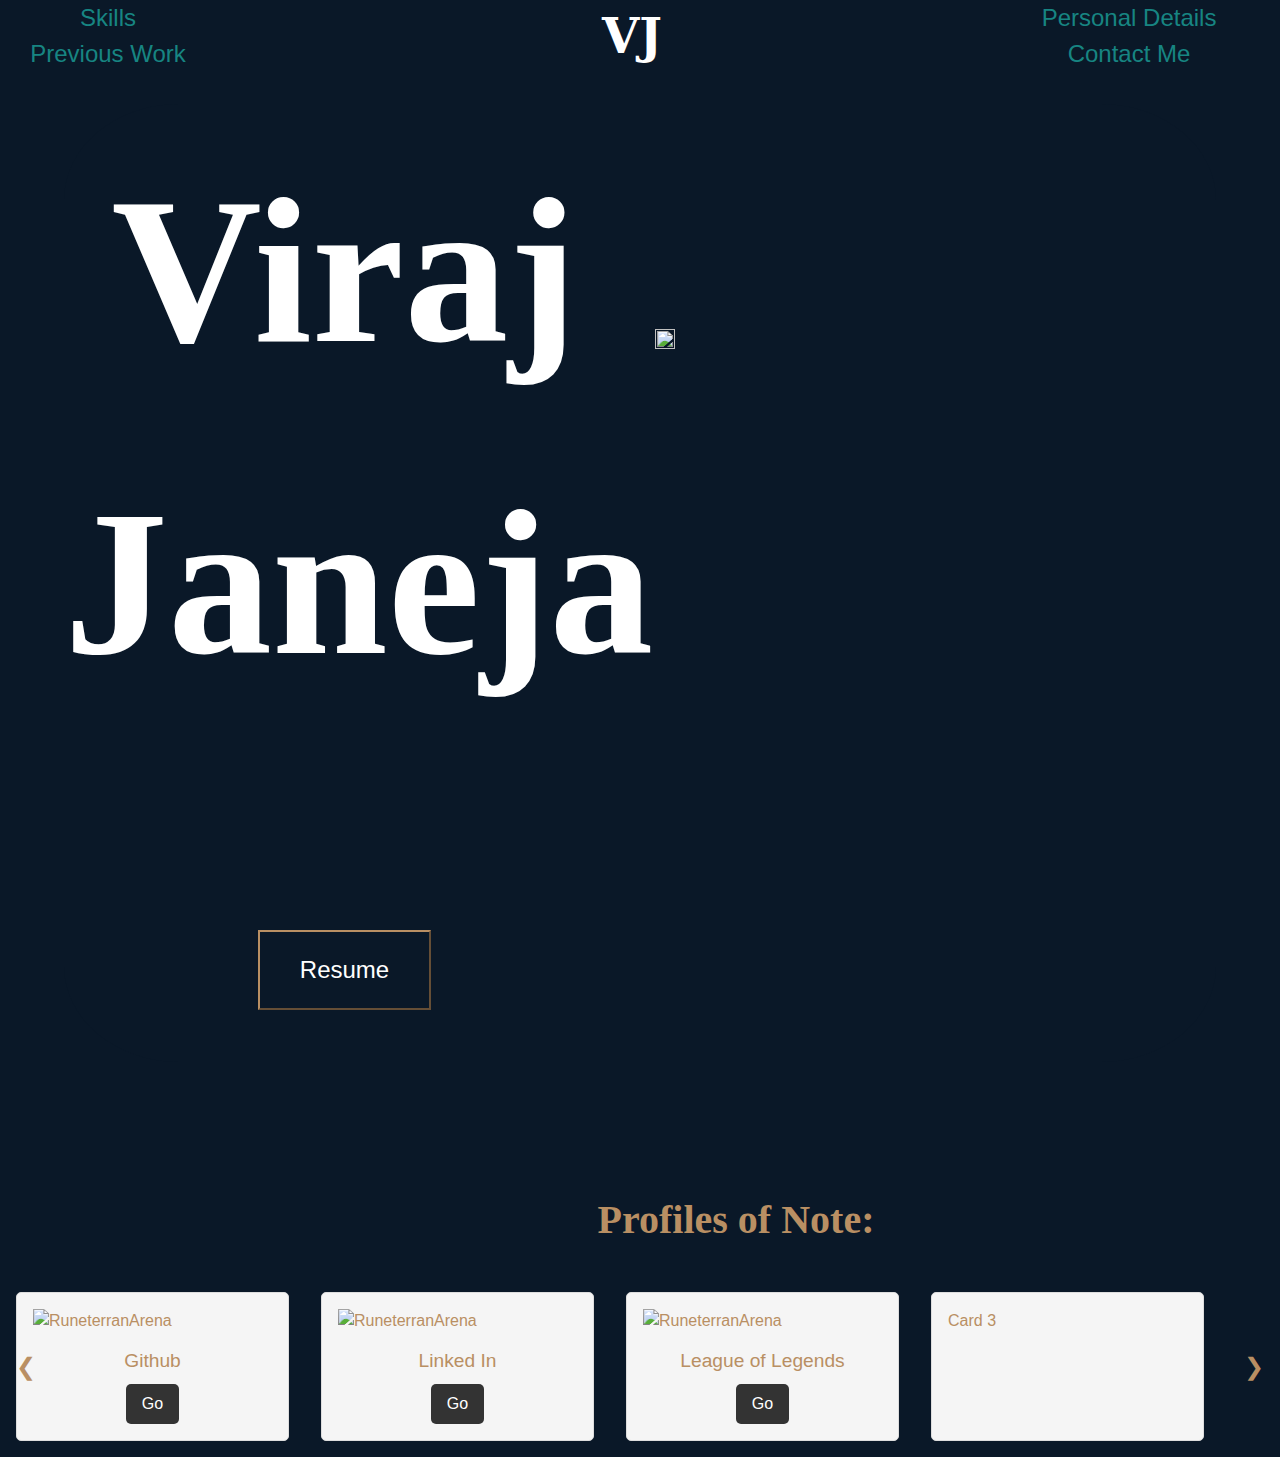
==== index.html @ aec10494 "did some resume stuff" ====
<!DOCTYPE html>
<html>
    <head>
        <meta charset="UTF-8">
        <title>Viraj Janeja</title>
        <link rel="stylesheet" href="https://maxcdn.bootstrapcdn.com/bootstrap/4.0.0/css/bootstrap.min.css">
        <link rel="stylesheet" href="main.css">
        <link rel="stylesheet" href="projectsCSS.css">
    </head>
    <body>
        <header>
            <div class="navMain">

                <!-- middle -->
                <div class="navbar-brand-centered">
                    <a class="navbar-brand" href="index.html">VJ</a>
                </div>

                <!-- left -->
                <div class="navLeft">
                    <a class="nav-item" href="#">Skills</a>

                    <a class="nav-item" href="projects.html">Previous Work</a>                
                </div>

                <!-- right -->
                <div class="navRight">
                    <a class="nav-item" href="#">Personal Details</a>

                    <a class="nav-item" href="#">Contact Me</a>                
                </div>

                <div class="decorative-element"></div>


            </div>
            <!-- <h1>Viraj Janeja</h1> -->
        </header>
        <div class="aboutMe">
            <div id = "about me" class="row">
                <div class="col-md-6 text-center">
                        <p class="margind1">Viraj Janeja</p>
                        <button class="resume-button">Resume</button>
                </div>
                <div class="col-md-6">
                    <img class = "pic1" src="https://www.insidehighered.com/sites/default/server_files/media/laptop-cloud-storage-shared-access-isometric-vector-id1063730694_0.jpg">
                </div>
            </div>
        </div>

<div class="upper-half">  </div>
<div class="bottom-half"></div>    


        
        <p class="profileTitle">Profiles of Note:</p>


        <div class="panel-container">
            <button class="nav-button left-button">&#10094;</button>
            <div class="card-panel">
                <div class="card" href="hcpss.me">
                    <img src="lib\GitHub-Mark.png" alt="RuneterranArena">
                    <h2 class="card-title">Github</h2>
                    <a href="https://github.com/VirajJaneja" class="download-button" target="_blank">Go</a>

                </div>
                <div class="card" href="hcpss.me">
                    <img src="lib\linkedIN.png" alt="RuneterranArena">
                    <h2 class="card-title">Linked In</h2>
                    <a href="https://www.linkedin.com/in/viraj-janeja-91032324b/" class="download-button" target="_blank">Go</a>

                </div>
                <div class="card" href="hcpss.me">
                    <img src="lib\LoL_icon.png" alt="RuneterranArena">
                    <h2 class="card-title">League of Legends</h2>
                    <a href="https://www.op.gg/summoners/na/Dragonlord1131" class="download-button" target="_blank">Go</a>

                </div>
              <div class="card">Card 3</div>
              <!-- Add more cards as needed -->
            </div>
            <button class="nav-button right-button">&#10095;</button>
          </div>

          
    <script src="script.js"></script>
    <script src="https://code.jquery.com/jquery-3.2.1.slim.min.js" integrity="sha384-KJ3o2DKtIkvYIK3UENzmM7KCkRr/rE9/Qpg6aAZGJwFDMVNA/GpGFF93hXpG5KkN" crossorigin="anonymous"></script>
    <script src="https://cdn.jsdelivr.net/npm/popper.js@1.12.9/dist/umd/popper.min.js" integrity="sha384-ApNbgh9B+Y1QKtv3Rn7W3mgPxhU9K/ScQsAP7hUibX39j7fakFPskvXusvfa0b4Q" crossorigin="anonymous"></script>
    <script src="https://cdn.jsdelivr.net/npm/bootstrap@4.0.0/dist/js/bootstrap.min.js" integrity="sha384-JZR6Spejh4U02d8jOt6vLEHfe/JQGiRRSQQxSfFWpi1MquVdAyjUar5+76PVCmYl" crossorigin="anonymous"></script>
    </body>
</html>
---- main.css ----
/* Header */

header{
    background: #0A1828;
    height: 40px;
    margin-bottom: 2%;
    align-items: center;
    text-align: center;
    
}

.navMain{
    z-index: 999;
    overflow: hidden;
    position: fixed;
    top: 0;
    width: 100%;
    background-color: #0A1828;
}

.navbar-brand{
    font-size: 300%;
    font-family: 'Serif', 'Times New Roman';
    font-weight: bold;
    color: #ffffff;
    border-top: 1px solid #ffffff; /* add this line */
    border-bottom: 1px solid #ffffff; /* add this line */
}

.nav-item{
    background-color: #0A1828;
    color: #178582;
    font-size: 150%;
    margin: 10%;
    transition: background-color 2s ease-out 100ms
}

.nav-item:hover{
    color: white;
    text-decoration: unset;
    cursor:pointer;
}

.navbar-brand-centered{
    float: none;
    position: absolute;
    top: 50%;
    left: 50%;
    transform: translate(-50%, -50%);
}

.navRight{
    float: right;
}

.navLeft{
    float: left;
}

@media screen and (max-width: 600px) {
    .topnav a, .topnav-right {
      float: none;
      display: block;
    }
  
    .topnav-centered a {
      position: relative;
      top: 0;
      left: 0;
      transform: none;
    }
}


/* Body */


body{
    color: #b98f63;
    background-color: #0A1828;
    font-family: 'Franklin Gothic Medium', 'Arial Narrow', Arial, sans-serif
}
.purple-bg {
    background-color: #d690ed;
    color: rgb(68, 0, 64);
}

li{
    margin: 1%;
}
.aboutMe{
    height: 70%;
    border-radius: 10%;
    background-color: #0A1828;
    color: #ffffff;
    font-size: 1300%;
    margin-top: 5%;
    margin-left: 5%;
    margin-right: 5%;
}
.recommendedSlide{
    height: 20%;
    background-color: #ffffff;
    color: #ffffff;
    font-size: 1300%;
}


.profileTitle{
    font-family: serif;
    font-weight: bold;
    margin-left: 15%;
    margin-top: 2%;
    margin-bottom: 2%;
    align-self: center;
    justify-self: center;
    font-size: 250%;
}
.pic1{
    width: fit-content;
    height: fit-content;
    border-radius: 10%;
}
.margind1{
    font-family: serif;
    font-weight: bold;
    /* margin-left: 15%; */
    margin-top: 2%;
    margin-bottom: 2%;
    align-items: center;
}
.nav-item:hover{
    color: white;
    text-decoration: unset;
}

.resume-container{
    display: flex;
    align-items: center;
    align-self: center;
    justify-self: center;
    justify-items: center;
    justify-content: center;
    width: 100%;
    height: 100%; /* Set the desired height of the panel */
    position: relative;
}

.resume-panel{
    display: flex;
    width: calc(100% - 60px); /* Adjust based on button width and spacing */
    transition: transform 0.3s ease; /* Adding transition for smooth scrolling effect */
}

.grid-container {
    display: grid;
    grid-template-columns: repeat(3, 1fr); /* Create a grid with 3 columns */
    gap: 20px; /* Add a gap of 20px between grid items */
  }



.upper-half {
    flex: 1;
    display: flex;
    align-items: center;
    justify-content: center;
    background-color: #f0f0f0;
    animation: fadeIn 2s ease-in-out;
    margin-top: 5%;
  }

  .bottom-half {
    flex: 1;
    display: flex;
    align-items: center;
    justify-content: center;
    color: white;
    animation: fadeIn 2s ease-in-out;
    margin-bottom: 5%;
  }

  .resume-button {
    padding: 20px 40px;
    background-color: #b98f63;
    border-color: #b98f63;
    font-size: 24px;
    color: white;
    background-color: transparent;

    cursor: pointer;
    transition: background-color 0.3s ease-in-out, transform 0.3s ease-in-out;
  }

/* 
  .resumeB1{
    margin-left: 10%;
    margin-right: 10%;
    position: relative;
    font-size: 100%;
    background-color: transparent;
    border-radius: 10%;
    border-color: #b98f63;
    align-self: center;
    justify-self: center;
    color:#b98f63;
    max-height: 70%;
    size: 100%;
    height: max-content;
} */

  .resume-button:hover {
    background-color: #caaa82;
    transform: scale(1.05);
    color: black;
  }

  @keyframes fadeIn {
    from {
      opacity: 0;
    }
    to {
      opacity: 1;
    }
  }
---- projectsCSS.css ----
.header {
background-color: #333;
color: white;
text-align: center;
padding: 1rem 0;
}
.container {
display: flex;
flex-wrap: wrap;
justify-content: space-around;
padding: 2rem;
}
.card {
background-color: #f5f5f5;
border: 1px solid #ddd;
border-radius: 5px;
padding: 1rem;
margin: 1rem;
width: 300px;
transition: box-shadow 0.6s;
justify-items: center;
}
.card:hover {
    box-shadow: 10px 15px 6px ;
}
.card img {
max-width: 100%;
height: auto;
}
.card-title {
font-size: 1.2rem;
margin-top: 1rem;
text-align: center;
}
.download-button {
display: inline-block;
padding: 0.5rem 1rem;
background-color: #333;
color: white;
border: none;
border-radius: 5px;
cursor: pointer;
width: min-content;
justify-self: center;
align-self: center;
}
.panel-container {
display: flex;
align-items: center;
overflow: hidden; 
width: 100%;
height: 100%;
position: relative;
}

/* Styling for navigation buttons */
.nav-button {
position: absolute;
top: 50%;
transform: translateY(-50%);
font-size: 24px;
background: none;
border: none;
cursor: pointer;
z-index: 1;
}

.left-button {
left: 10px;
color:#b98f63;
size: 2000%;
}

.right-button {
right: 10px;
color:#b98f63;
size: 2000%
}

/* Styling for the card panel */
.card-panel {
display: flex;
width: calc(100% - 60px); /* Adjust based on button width and spacing */
transition: transform 0.3s ease; /* Adding transition for smooth scrolling effect */
justify-content: center;
}
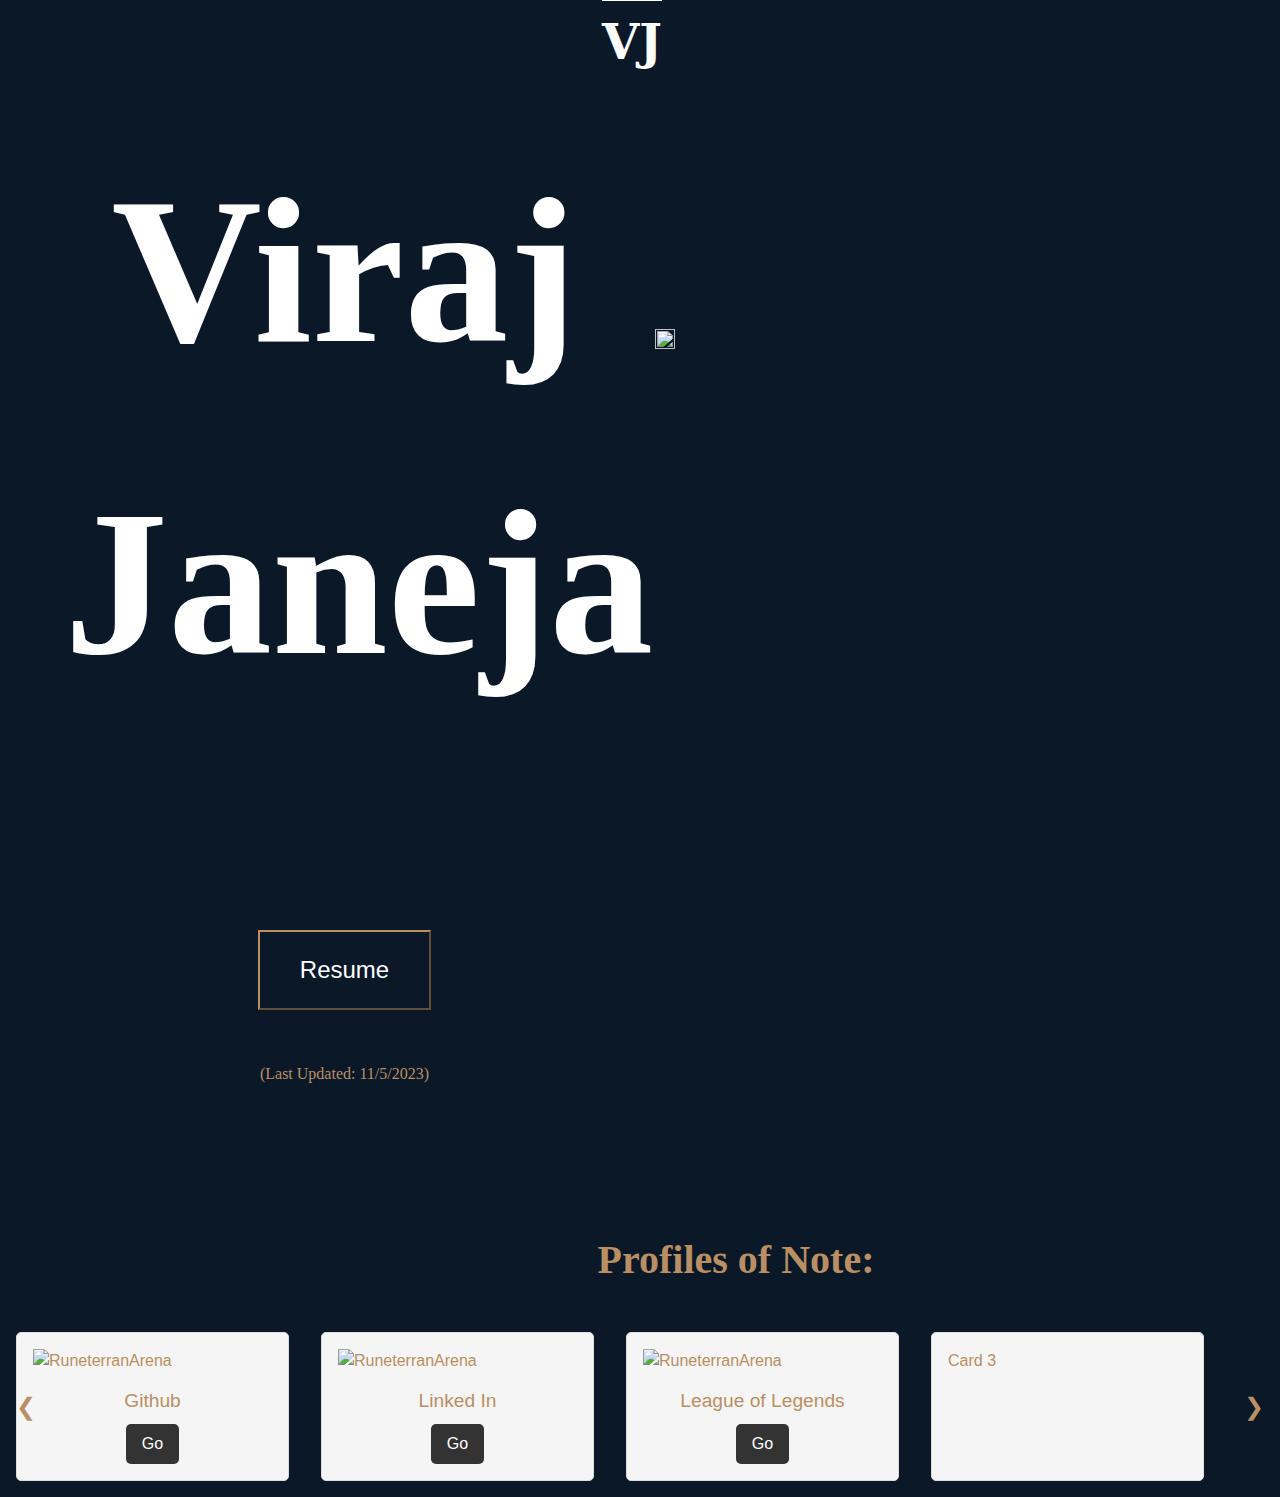
==== commit 394b511e: "made some small changes, will be updating fully tomorrow" ====
--- a/index.html
+++ b/index.html
@@ -12,26 +12,7 @@
             <div class="navMain">
 
                 <!-- middle -->
-                <div class="navbar-brand-centered">
-                    <a class="navbar-brand" href="index.html">VJ</a>
-                </div>
-
-                <!-- left -->
-                <div class="navLeft">
-                    <a class="nav-item" href="#">Skills</a>
-
-                    <a class="nav-item" href="projects.html">Previous Work</a>                
-                </div>
-
-                <!-- right -->
-                <div class="navRight">
-                    <a class="nav-item" href="#">Personal Details</a>
-
-                    <a class="nav-item" href="#">Contact Me</a>                
-                </div>
-
-                <div class="decorative-element"></div>
-
+                <a class="navbar-brand" href="index.html">VJ</a>
 
             </div>
             <!-- <h1>Viraj Janeja</h1> -->
@@ -41,6 +22,7 @@
                 <div class="col-md-6 text-center">
                         <p class="margind1">Viraj Janeja</p>
                         <button class="resume-button">Resume</button>
+                        <p class="resume-Update-Text">(Last Updated: 11/5/2023)</p>
                 </div>
                 <div class="col-md-6">
                     <img class = "pic1" src="https://www.insidehighered.com/sites/default/server_files/media/laptop-cloud-storage-shared-access-isometric-vector-id1063730694_0.jpg">
@@ -83,6 +65,10 @@
             <button class="nav-button right-button">&#10095;</button>
           </div>
 
+
+
+
+
           
     <script src="script.js"></script>
     <script src="https://code.jquery.com/jquery-3.2.1.slim.min.js" integrity="sha384-KJ3o2DKtIkvYIK3UENzmM7KCkRr/rE9/Qpg6aAZGJwFDMVNA/GpGFF93hXpG5KkN" crossorigin="anonymous"></script>
--- a/main.css
+++ b/main.css
@@ -24,7 +24,6 @@
     font-weight: bold;
     color: #ffffff;
     border-top: 1px solid #ffffff; /* add this line */
-    border-bottom: 1px solid #ffffff; /* add this line */
 }
 
 .nav-item{
@@ -190,6 +189,13 @@
 
     cursor: pointer;
     transition: background-color 0.3s ease-in-out, transform 0.3s ease-in-out;
+  }
+
+  .resume-Update-Text{
+    font-family: serif;
+    align-items: center;
+    font-size: 16px;
+    color: #b98f63
   }
 
 /* 
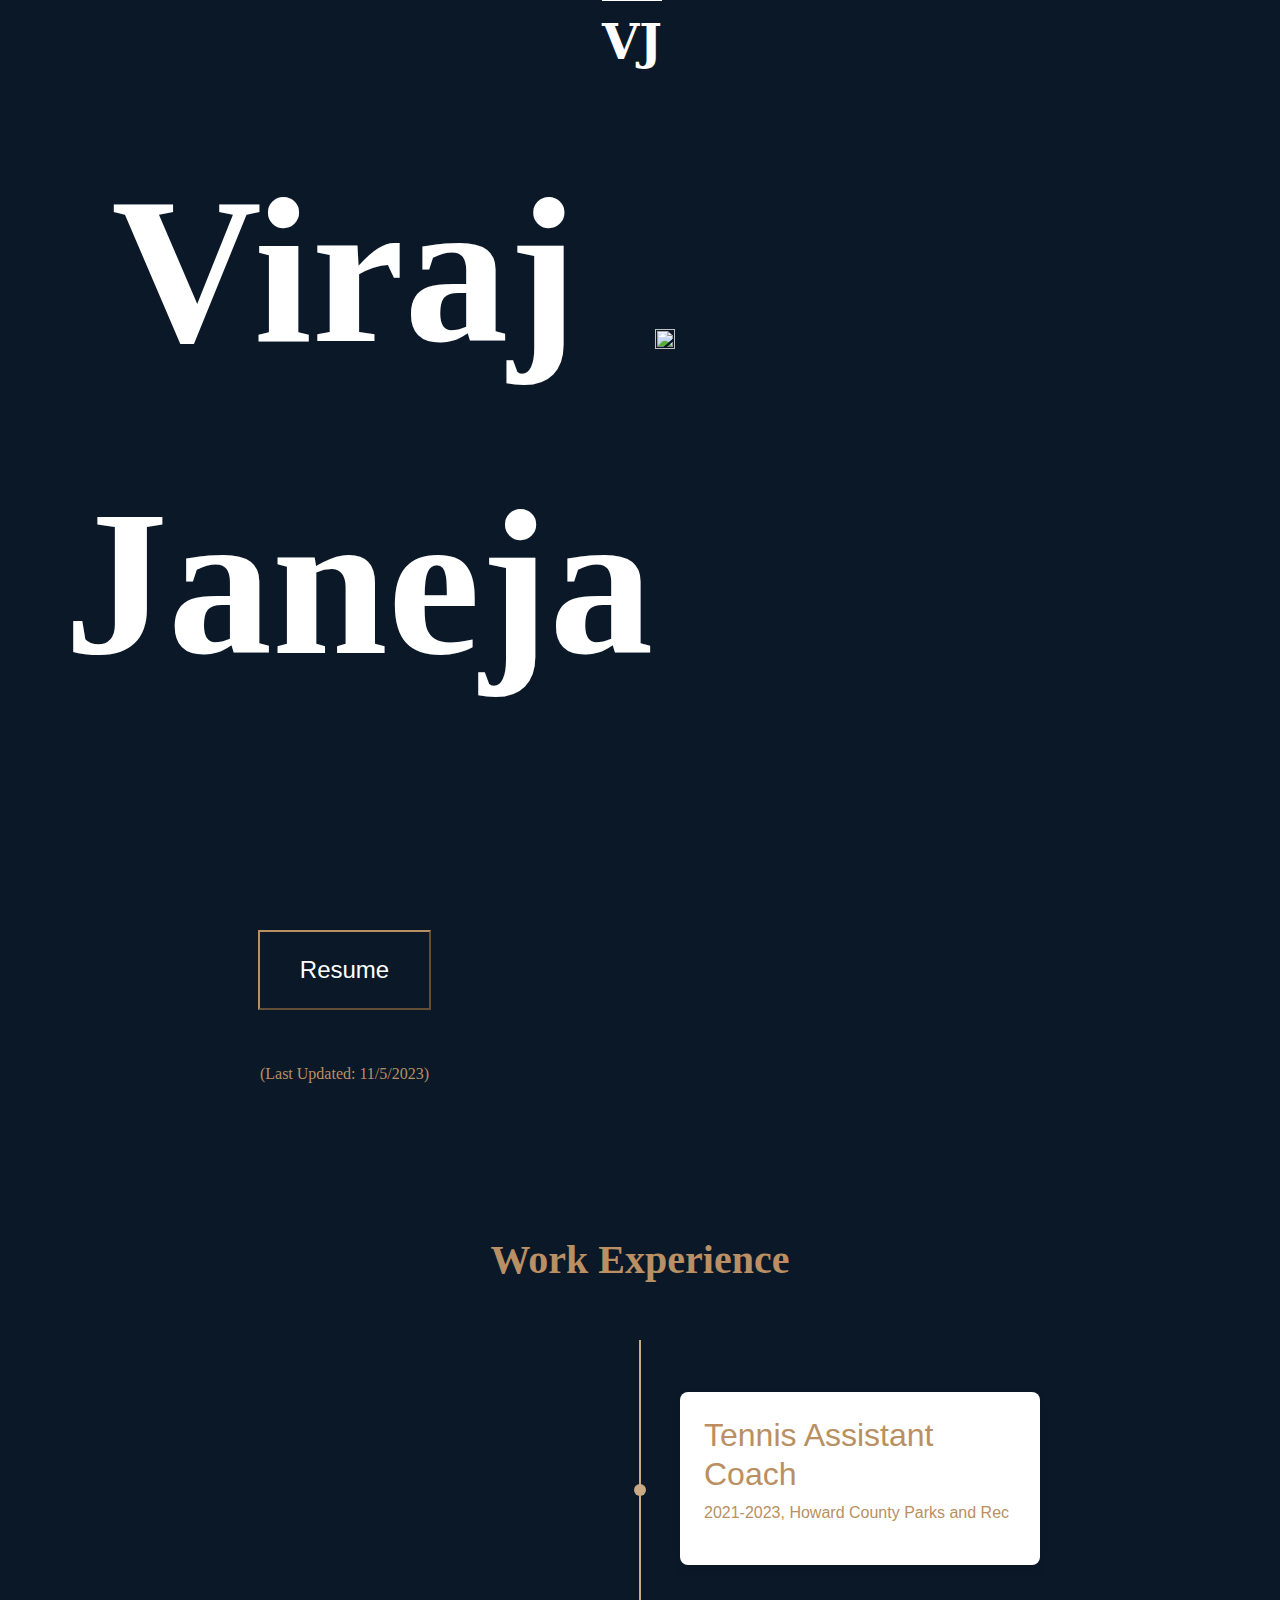
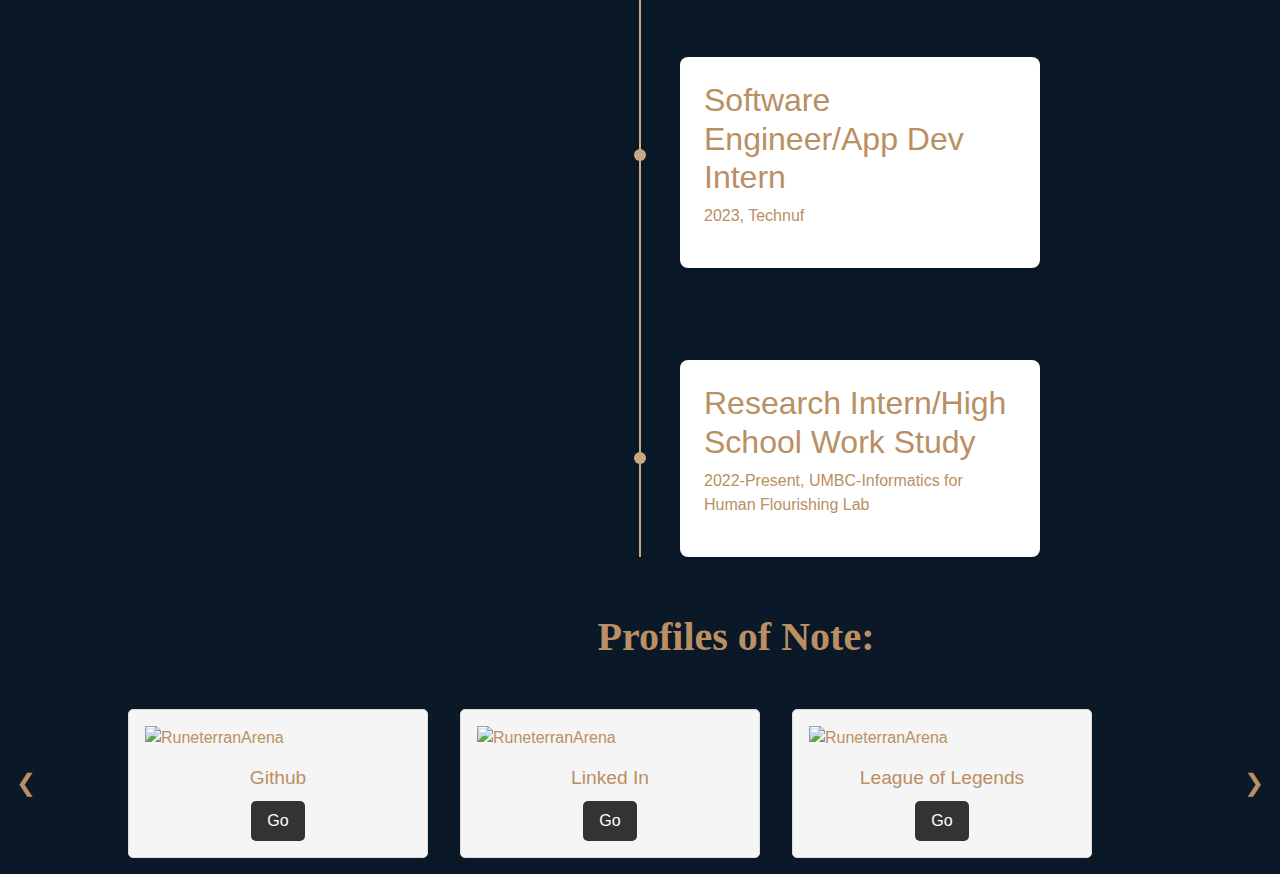
==== commit f993a0d6: "Timeline added. small other changes made" ====
--- a/index.html
+++ b/index.html
@@ -21,7 +21,9 @@
             <div id = "about me" class="row">
                 <div class="col-md-6 text-center">
                         <p class="margind1">Viraj Janeja</p>
-                        <button class="resume-button">Resume</button>
+                        <a href="lib/Viraj Janeja Resume MAIN 11-12-23.pdf" download>
+                            <button class="resume-button">Resume</button>
+                        </a>
                         <p class="resume-Update-Text">(Last Updated: 11/5/2023)</p>
                 </div>
                 <div class="col-md-6">
@@ -34,41 +36,76 @@
 <div class="bottom-half"></div>    
 
 
-        
-        <p class="profileTitle">Profiles of Note:</p>
 
 
-        <div class="panel-container">
-            <button class="nav-button left-button">&#10094;</button>
-            <div class="card-panel">
-                <div class="card" href="hcpss.me">
-                    <img src="lib\GitHub-Mark.png" alt="RuneterranArena">
-                    <h2 class="card-title">Github</h2>
-                    <a href="https://github.com/VirajJaneja" class="download-button" target="_blank">Go</a>
+    <!-- --------------------Work experience------------------ -->
 
-                </div>
-                <div class="card" href="hcpss.me">
-                    <img src="lib\linkedIN.png" alt="RuneterranArena">
-                    <h2 class="card-title">Linked In</h2>
-                    <a href="https://www.linkedin.com/in/viraj-janeja-91032324b/" class="download-button" target="_blank">Go</a>
-
-                </div>
-                <div class="card" href="hcpss.me">
-                    <img src="lib\LoL_icon.png" alt="RuneterranArena">
-                    <h2 class="card-title">League of Legends</h2>
-                    <a href="https://www.op.gg/summoners/na/Dragonlord1131" class="download-button" target="_blank">Go</a>
-
-                </div>
-              <div class="card">Card 3</div>
-              <!-- Add more cards as needed -->
+    <p class="WEtitle">Work Experience</p>
+    <div class="timeline">
+        <div class="dot"></div>
+        <div class="timeline-item">
+            <div class="timeline-content">
+            <h2>Tennis Assistant Coach</h2>
+            <p>2021-2023, Howard County Parks and Rec</p>
             </div>
-            <button class="nav-button right-button">&#10095;</button>
-          </div>
+        </div>
+        
+        <div class="dot"></div>
+        <div class="timeline-item">
+            <div class="timeline-content">
+            <h2>Software Engineer/App Dev Intern</h2>
+            <p>2023, Technuf</p>
+            </div>
+        </div>
+        
+        <div class="dot"></div>
+        <div class="timeline-item">
+            <div class="timeline-content">
+            <h2>Research Intern/High School Work Study</h2>
+            <p>2022-Present, UMBC-Informatics for Human Flourishing Lab</p>
+            </div>
+        </div>
+                
+    </div>
 
 
+        <!-- --------------------Profiles of interest------------------ -->
 
 
+    <p class="profileTitle">Profiles of Note:</p>
+    <div class="panel-container">
+        <button class="nav-button left-button">&#10094;</button>
+        <div class="card-panel">
+            <div class="card" href="hcpss.me">
+                <img src="lib\GitHub-Mark.png" alt="RuneterranArena">
+                <h2 class="card-title">Github</h2>
+                <a href="https://github.com/VirajJaneja" class="download-button" target="_blank">Go</a>
 
+            </div>
+            <div class="card" href="hcpss.me">
+                <img src="lib\linkedIN.png" alt="RuneterranArena">
+                <h2 class="card-title">Linked In</h2>
+                <a href="https://www.linkedin.com/in/viraj-janeja-91032324b/" class="download-button" target="_blank">Go</a>
+
+            </div>
+            <div class="card" href="hcpss.me">
+                <img src="lib\LoL_icon.png" alt="RuneterranArena">
+                <h2 class="card-title">League of Legends</h2>
+                <a href="https://www.op.gg/summoners/na/Dragonlord1131" class="download-button" target="_blank">Go</a>
+
+            </div>
+        </div>
+        <button class="nav-button right-button">&#10095;</button>
+    </div>
+
+
+    <!-- --------------------Contact Me------------------ -->
+    <!-- <div class="about-me-container">
+        <h1>Contact Me</h1>
+        <p>
+          Email: Virajjaneja@gmail.com
+        </p>
+    </div> -->
           
     <script src="script.js"></script>
     <script src="https://code.jquery.com/jquery-3.2.1.slim.min.js" integrity="sha384-KJ3o2DKtIkvYIK3UENzmM7KCkRr/rE9/Qpg6aAZGJwFDMVNA/GpGFF93hXpG5KkN" crossorigin="anonymous"></script>
--- a/main.css
+++ b/main.css
@@ -231,3 +231,83 @@
   }
 
 
+/* ---------------------TIMELINE CODE---------------------- */
+
+.WEtitle{
+  font-family: serif;
+  font-weight: bold;
+  margin-top: 2%;
+  margin-bottom: 2%;
+  align-self: center;
+  justify-self: center;
+  font-size: 250%;
+  text-align: center;
+}
+
+.timeline {
+  position: relative;
+  max-width: 800px;
+  margin: 50px auto;
+}
+
+.timeline::before {
+  content: '';
+  position: absolute;
+  top: 0;
+  bottom: 0;
+  left: 50%;
+  width: 2px;
+  background-color: #caaa82;
+  margin-left: -1px;
+}
+
+.dot {
+  position: relative;
+  top: 50%;
+  left: 50%;
+  transform: translate(-50%, 1200%);
+  width: 12px;
+  height: 12px;
+  background-color: #caaa82;
+  border-radius: 50%;
+  z-index: 1;
+}
+
+.timeline-item {
+  position: relative;
+  max-width: 400px;
+  margin: 5%;
+  padding: 3%;
+  border-radius: 8px;
+  background-color: #fff;
+  box-shadow: 0 4px 8px rgba(0, 0, 0, 0.1);
+  margin-left: 5%;
+}
+
+.timeline-item:nth-child(even) {
+  margin-left: 55%;
+  margin-right: 0;
+}
+
+.timeline-item:nth-child(odd){
+  margin-left: -55%;
+  margin-right: 0;
+}
+
+.timeline-content {
+  margin: 0;
+}
+
+
+
+/* ------------Contact Me--------------- */
+/* .about-me-container {
+  max-width: 800px;
+  margin: 50px auto;
+  padding: 20px;
+  background-color: #fff;
+  border-radius: 8px;
+  border-width: 100px;
+  border-color: #caaa82;
+  box-shadow: 0 4px 8px rgba(0, 0, 0, 0.1);
+} */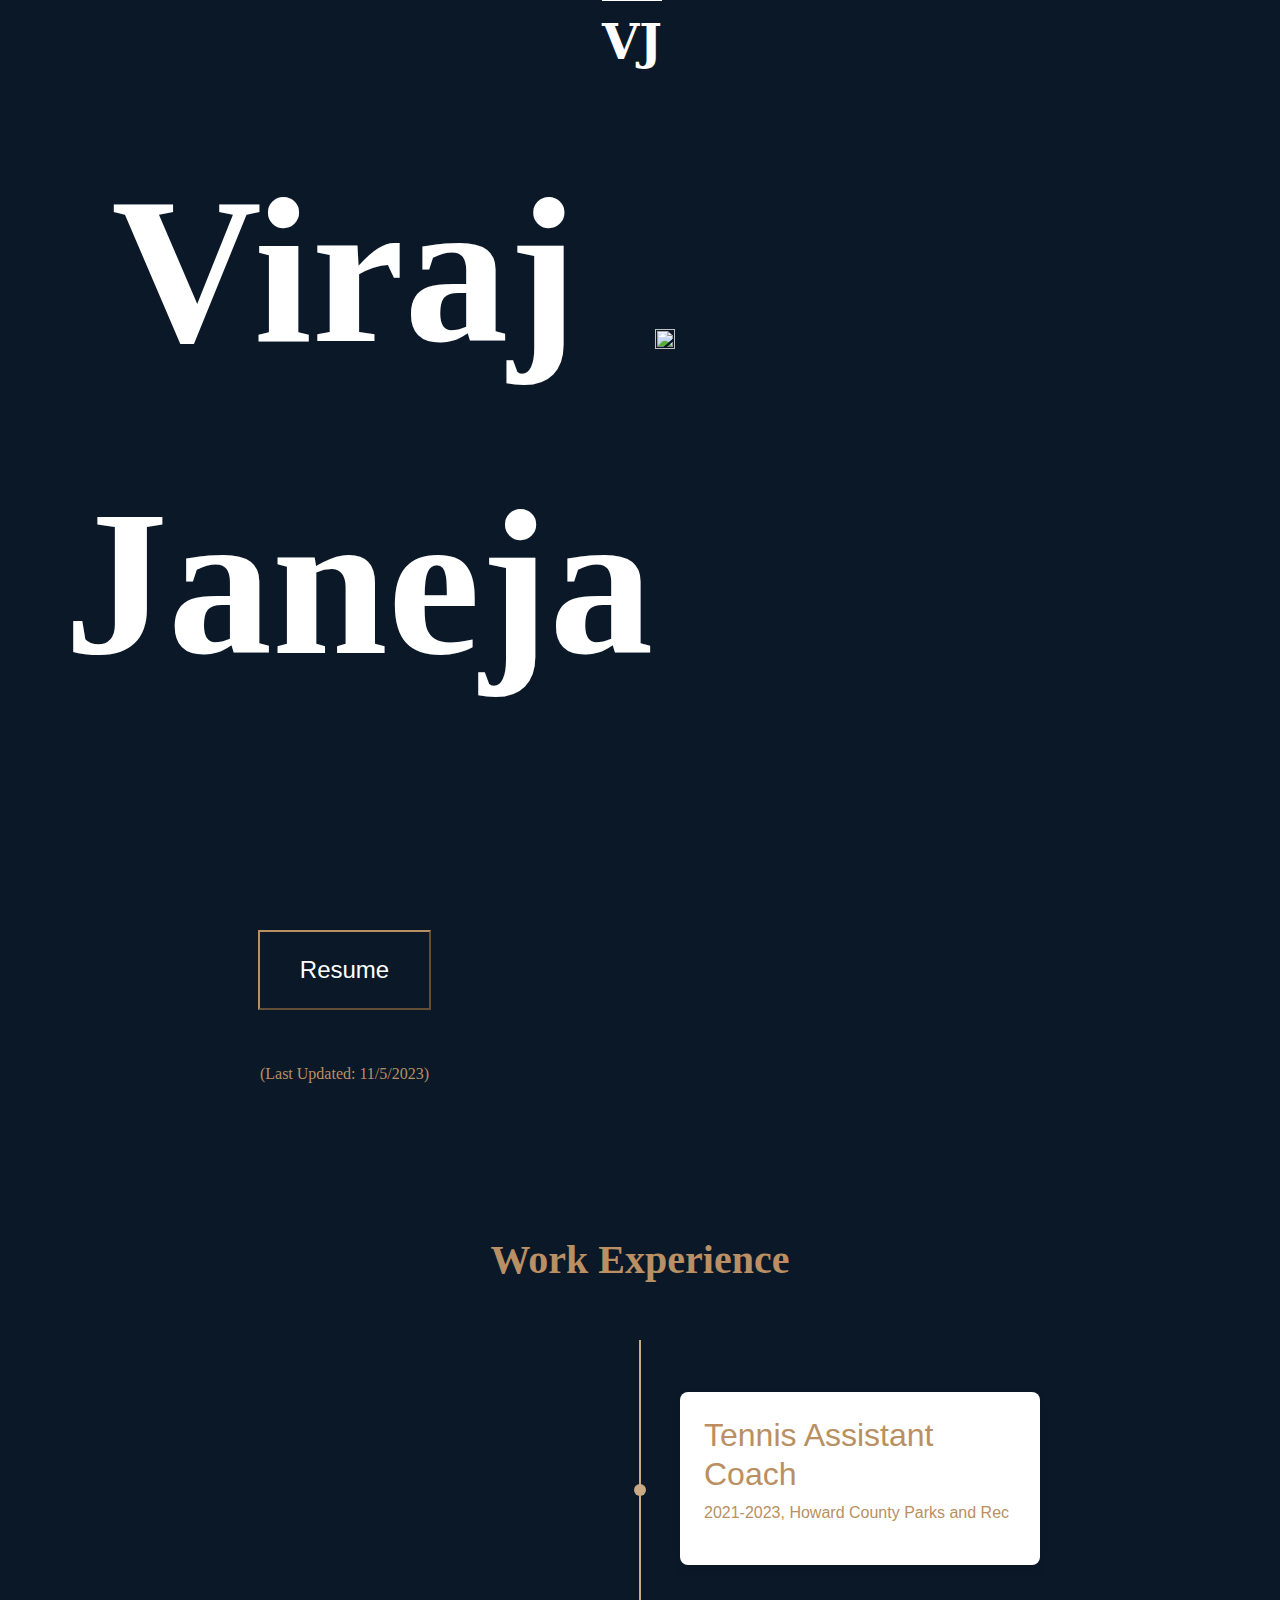
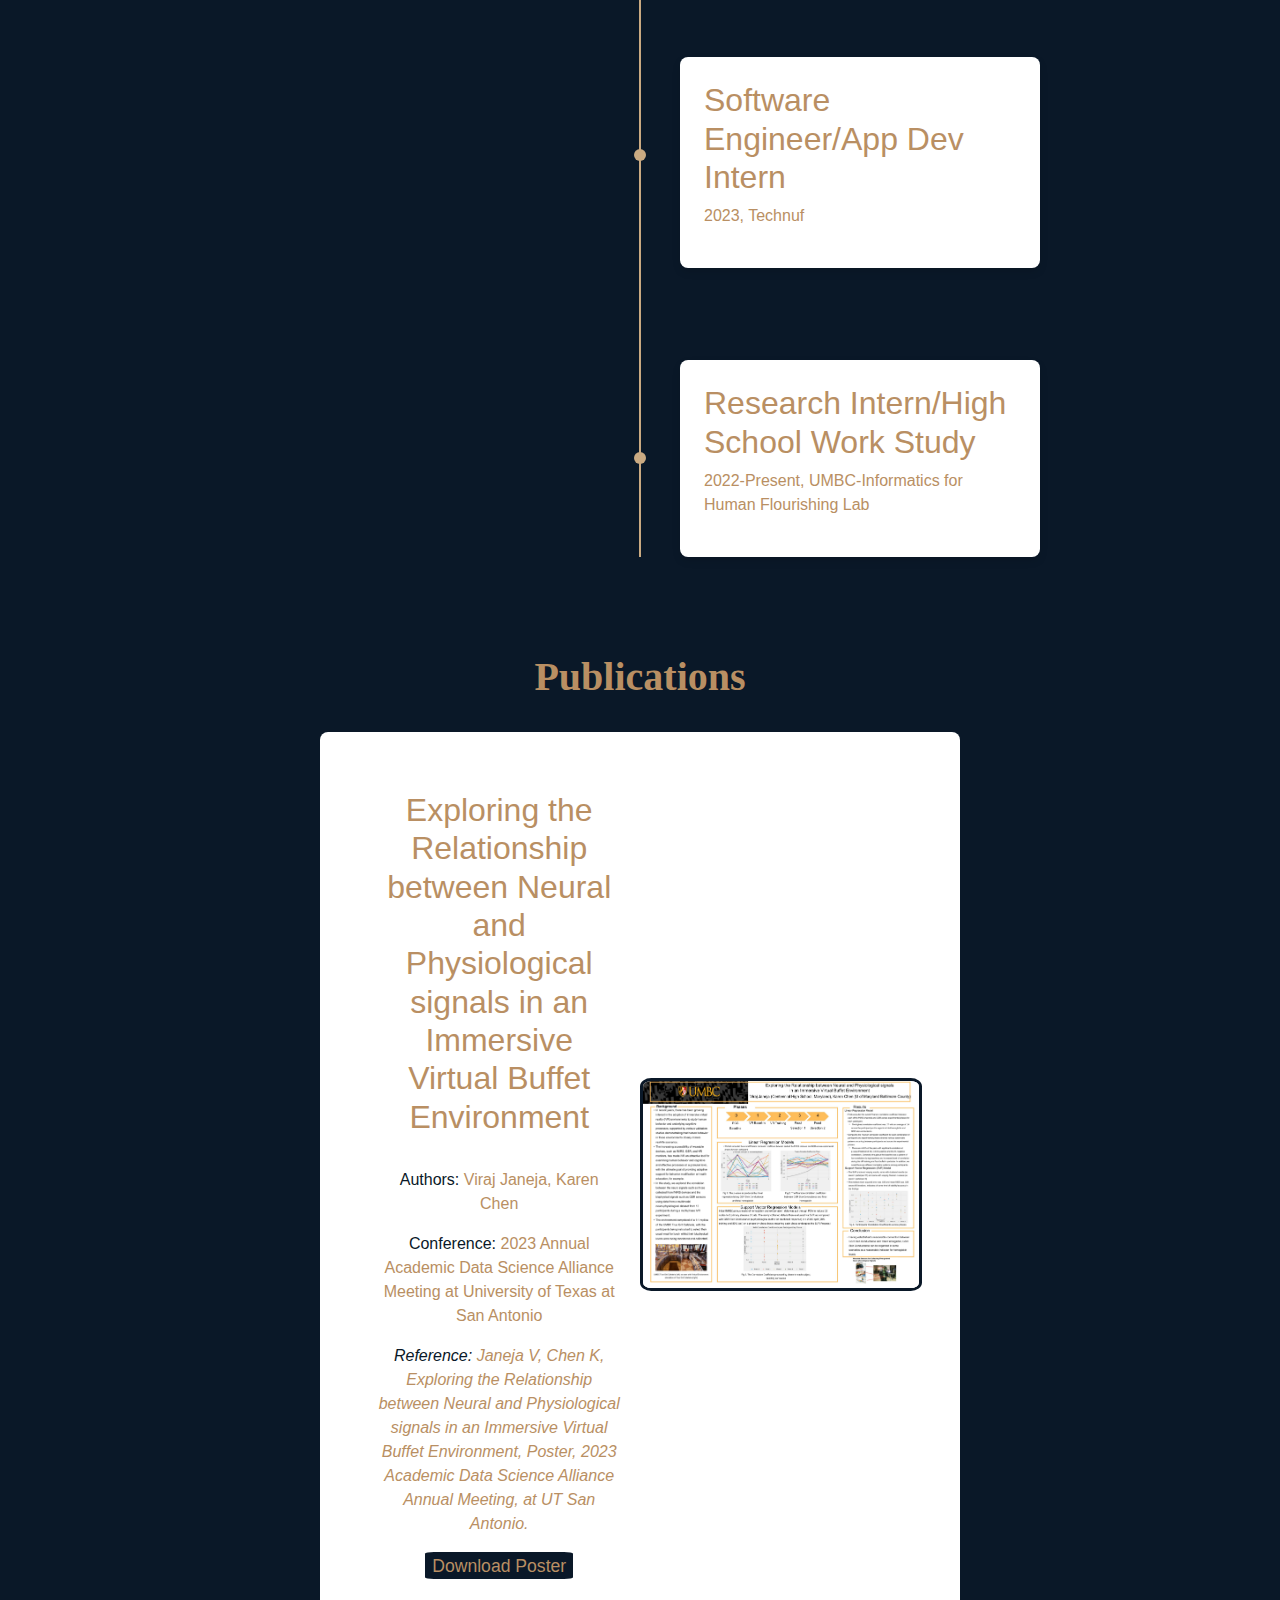
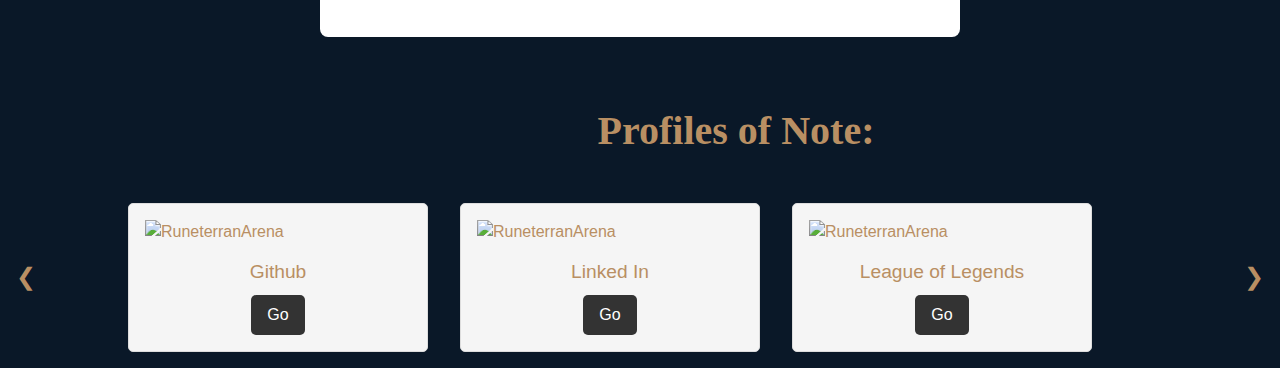
==== commit efa94385: "added publications" ====
--- a/index.html
+++ b/index.html
@@ -69,6 +69,31 @@
     </div>
 
 
+    <!-- Publications -->
+    <!-- <div class="triangle-container">
+        <div class="triangle"></div>
+        <div class="content">
+          <h2>Publication 1</h2>
+          <img src="LoL_icon.png" alt="placeholder">
+        </div>
+      </div> -->
+      <div class="outerPublications-wrapper">
+        <p class="WEtitle">Publications</p>
+        <div class="publications-container">
+            <div class="publication-content">
+            <h2>Exploring the Relationship between Neural and Physiological
+                signals in an Immersive Virtual Buffet Environment</h2>
+                <br>
+            <p><span class="p444">Authors:</span> Viraj Janeja, Karen Chen</p>
+            <p><span class="p444">Conference:</span> 2023 Annual Academic Data Science Alliance Meeting at University of Texas at San Antonio</p>
+            <p class="reference"><span class="p444">Reference:</span> Janeja V, Chen K, Exploring the Relationship between Neural and Physiological
+                signals in an Immersive Virtual Buffet Environment, Poster, 2023
+                Academic Data Science Alliance Annual Meeting, at UT San Antonio</i>.</p>
+            <a class="publication-download" href="lib\ADSA poster.jpg" target="_blank" download>Download Poster</a>
+            </div>
+            <img class="publication-image" src="lib\ADSA poster.jpg" alt="Publication Poster">
+        </div>
+      </div>
         <!-- --------------------Profiles of interest------------------ -->
 
 
--- a/main.css
+++ b/main.css
@@ -310,4 +310,100 @@
   border-width: 100px;
   border-color: #caaa82;
   box-shadow: 0 4px 8px rgba(0, 0, 0, 0.1);
-} */+} */
+
+
+/* Publication */
+/* .triangle-container {
+  position: relative;
+  width: 100vw;
+  height: 100vh;
+  overflow: hidden;
+}
+
+.triangle {
+  width: 0;
+  height: 0;
+  border-left: 5vw solid transparent;
+  border-right: 5vw solid transparent; 
+  border-bottom: 100vh solid gold; 
+  position: absolute;
+  top: 0;
+  left: 50%;
+  z-index: -1;
+  transform: translateX(-50%) rotate(90deg);
+  transform-origin: 0 0; 
+}
+
+.content {
+  position: absolute;
+  left: 50%;
+  transform: translate(-50%, -50%);
+  z-index: 1;
+  text-align: center;
+  color: #ffffff;
+}
+
+.content img {
+  width: 100px;
+  border-radius: 50%;
+} */
+
+.outerPublications-wrapper{
+  margin: 5% auto;
+  flex-direction: column;
+  justify-content: center;
+  align-items: center;
+  display: flex;
+}
+.publications-container {
+  display: flex;
+  flex-direction: row;
+  align-items: center;
+  justify-content: center;
+  max-width: 50%;
+  padding: 3%;
+  background-color: #fff;
+  border-radius: 8px;
+  overflow: hidden;
+}
+
+.publication-image {
+  width: 50%;
+  height: 50%;
+  border: 3px solid #0A1828 ;
+  border-radius: 4%;
+}
+
+.publication-content {
+  padding: 20px;
+  text-align: center;
+}
+
+.reference {
+  font-style: italic;
+}
+
+.publication-download {
+  width: 100%;
+  padding: 1.5% 3%;
+  background-color: #0A1828;
+  border-radius: 6%;
+  border-color: #b98f63;
+  font-size: 110%;
+  color: #b98f63;
+  background-color: solid;
+
+  cursor: pointer;
+  transition: background-color 0.3s ease-in-out, transform 0.3s ease-in-out;
+}
+
+.publication-download:hover {
+  background-color: #caaa82;
+  transform: scale(1.05);
+  color: #0A1828;
+}
+
+.p444{
+  color:#0A1828;
+}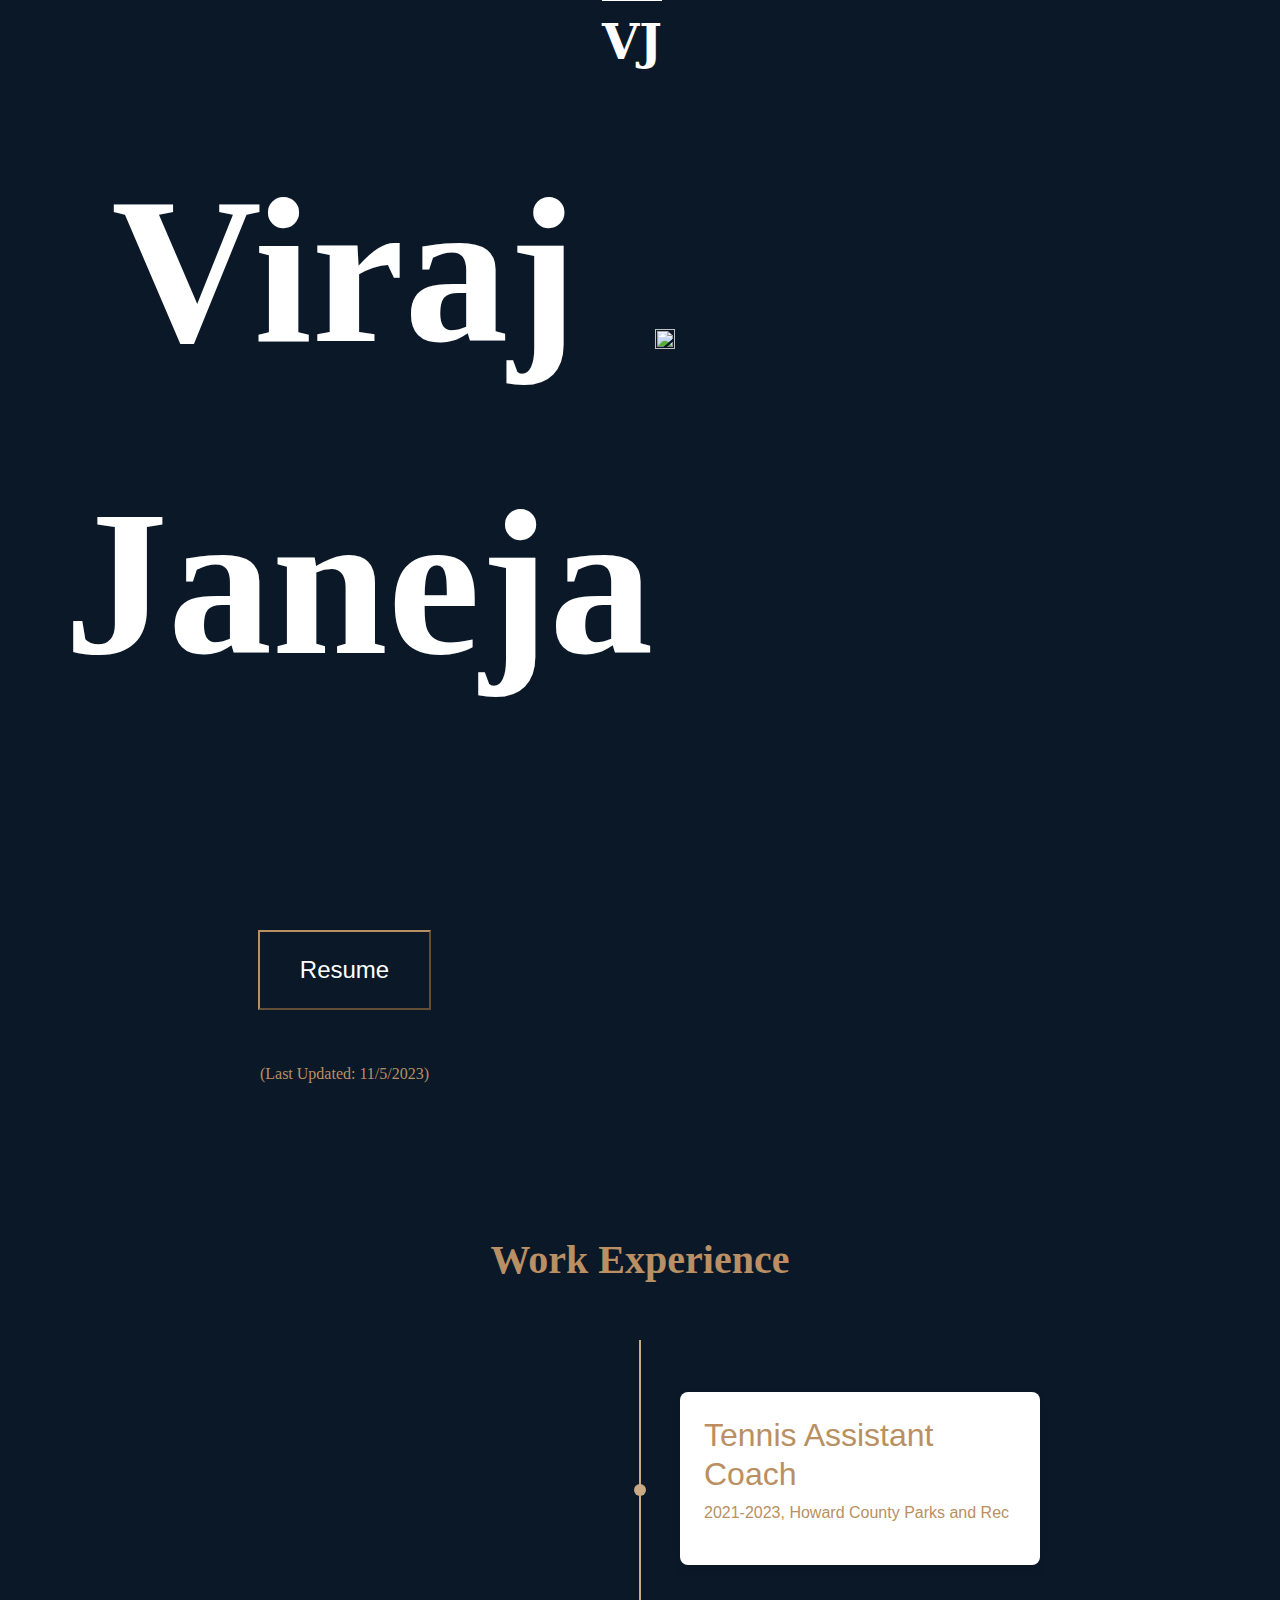
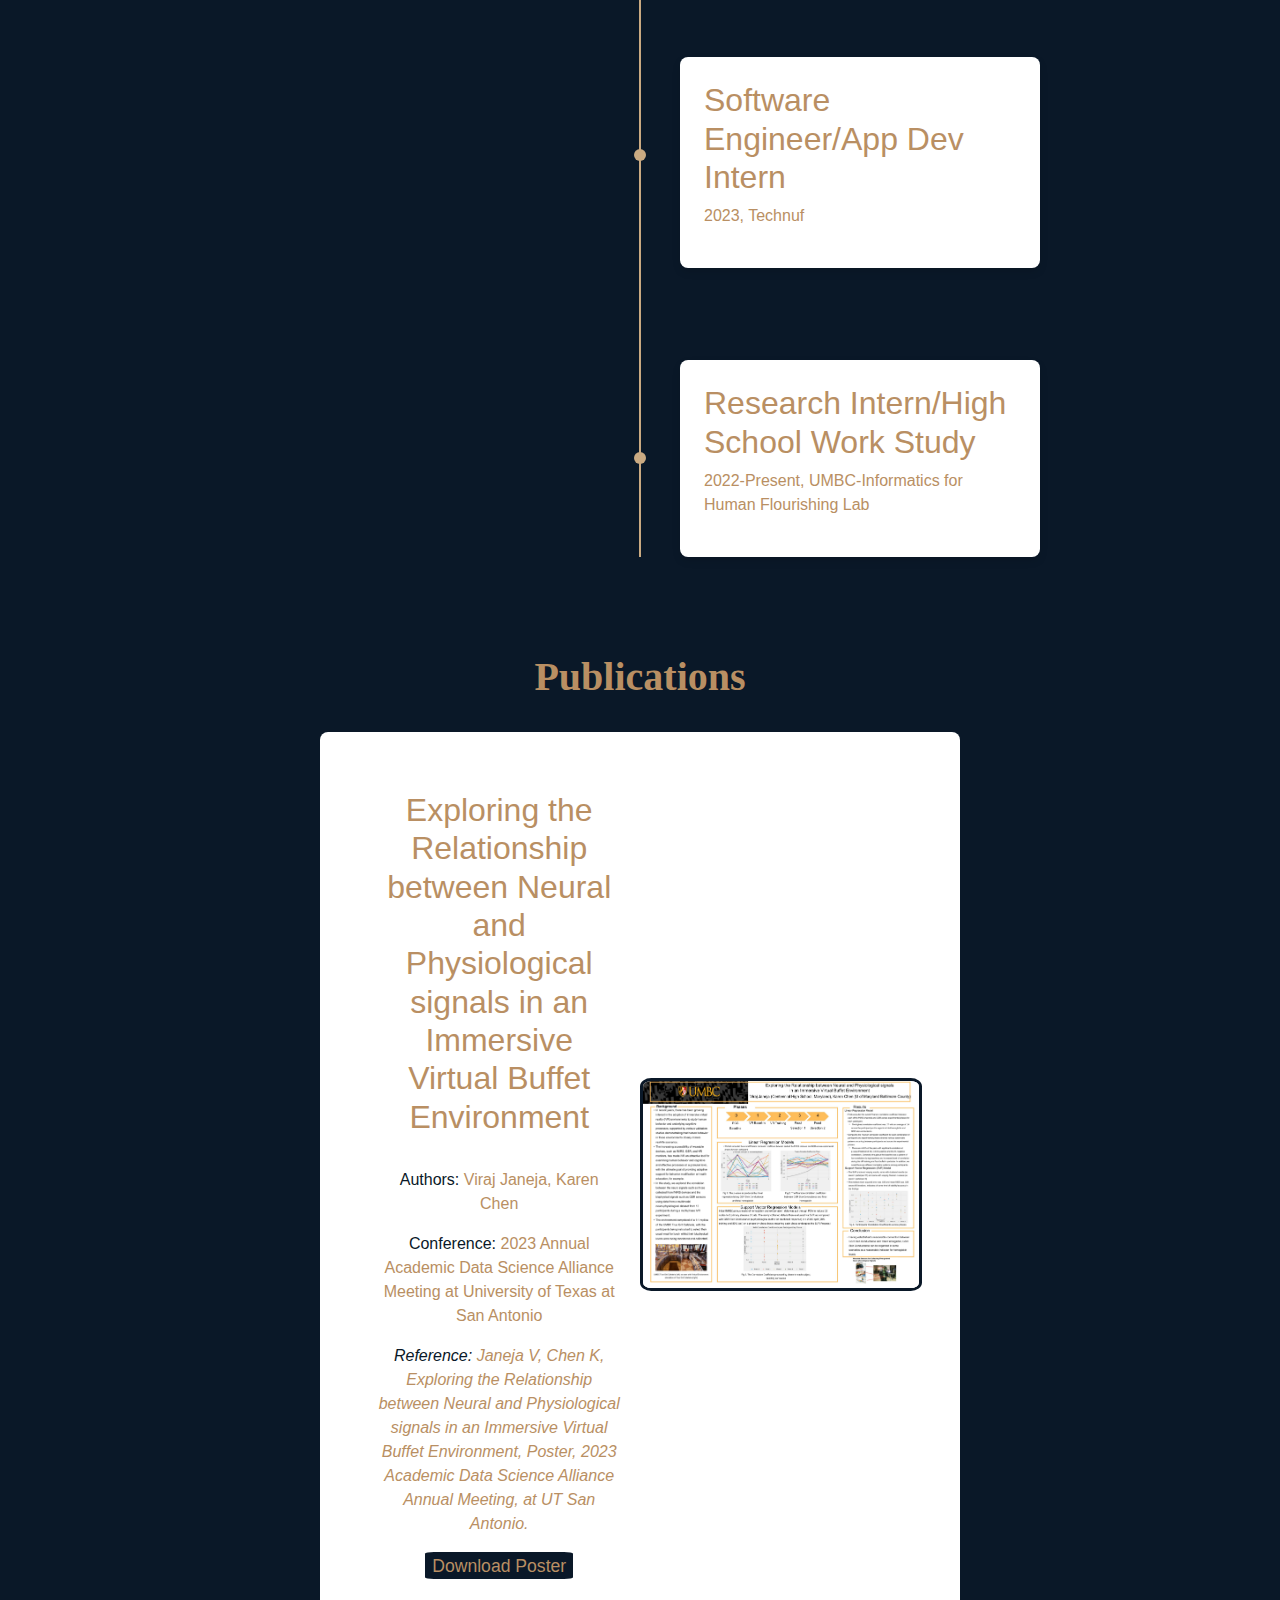
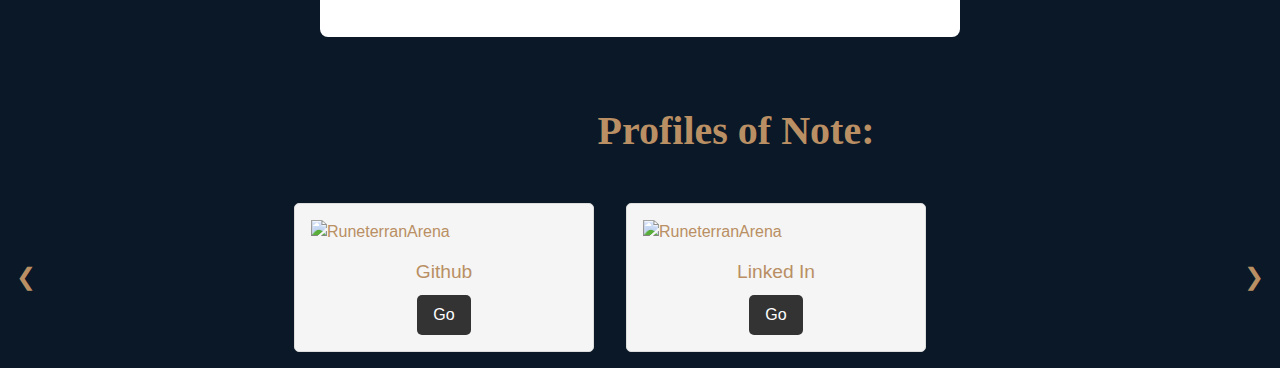
==== commit b0030f8d: "edited profiles" ====
--- a/index.html
+++ b/index.html
@@ -113,12 +113,12 @@
                 <a href="https://www.linkedin.com/in/viraj-janeja-91032324b/" class="download-button" target="_blank">Go</a>
 
             </div>
-            <div class="card" href="hcpss.me">
+            <!-- <div class="card" href="hcpss.me">
                 <img src="lib\LoL_icon.png" alt="RuneterranArena">
                 <h2 class="card-title">League of Legends</h2>
                 <a href="https://www.op.gg/summoners/na/Dragonlord1131" class="download-button" target="_blank">Go</a>
 
-            </div>
+            </div> -->
         </div>
         <button class="nav-button right-button">&#10095;</button>
     </div>
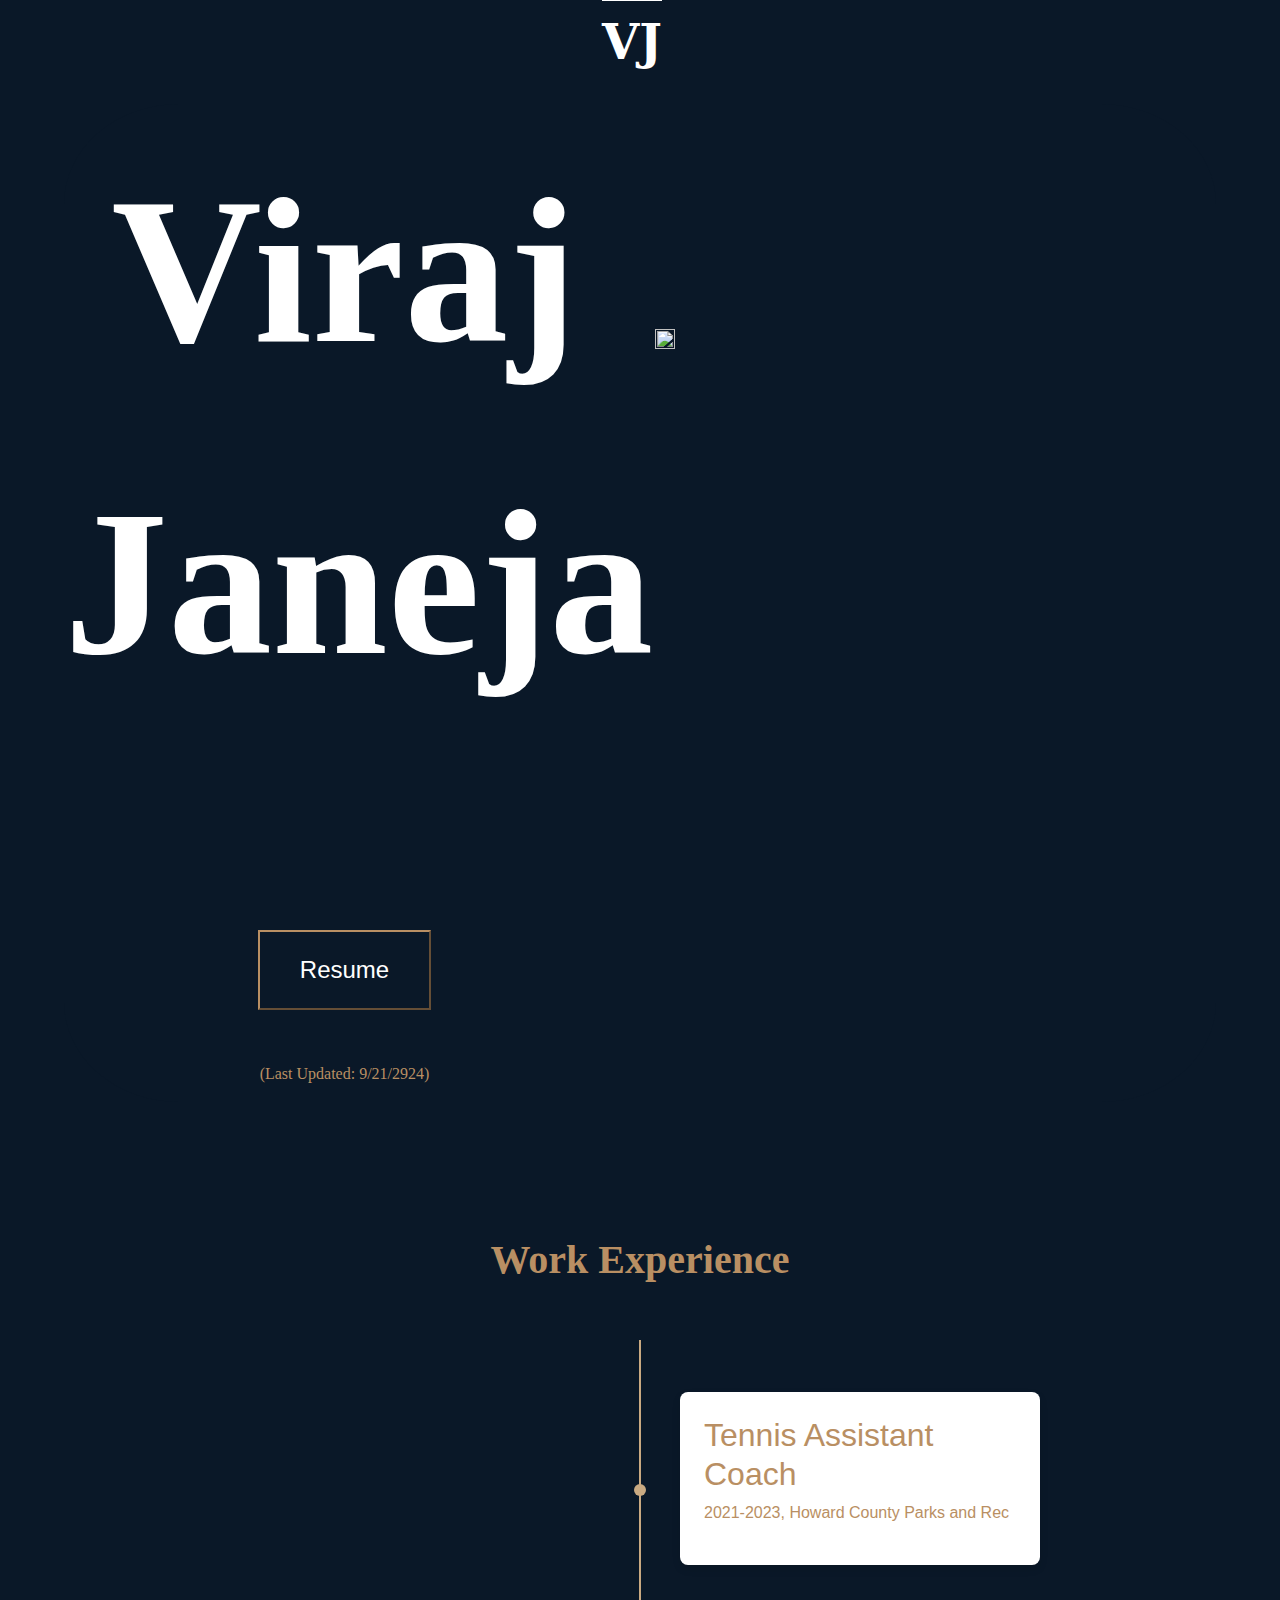
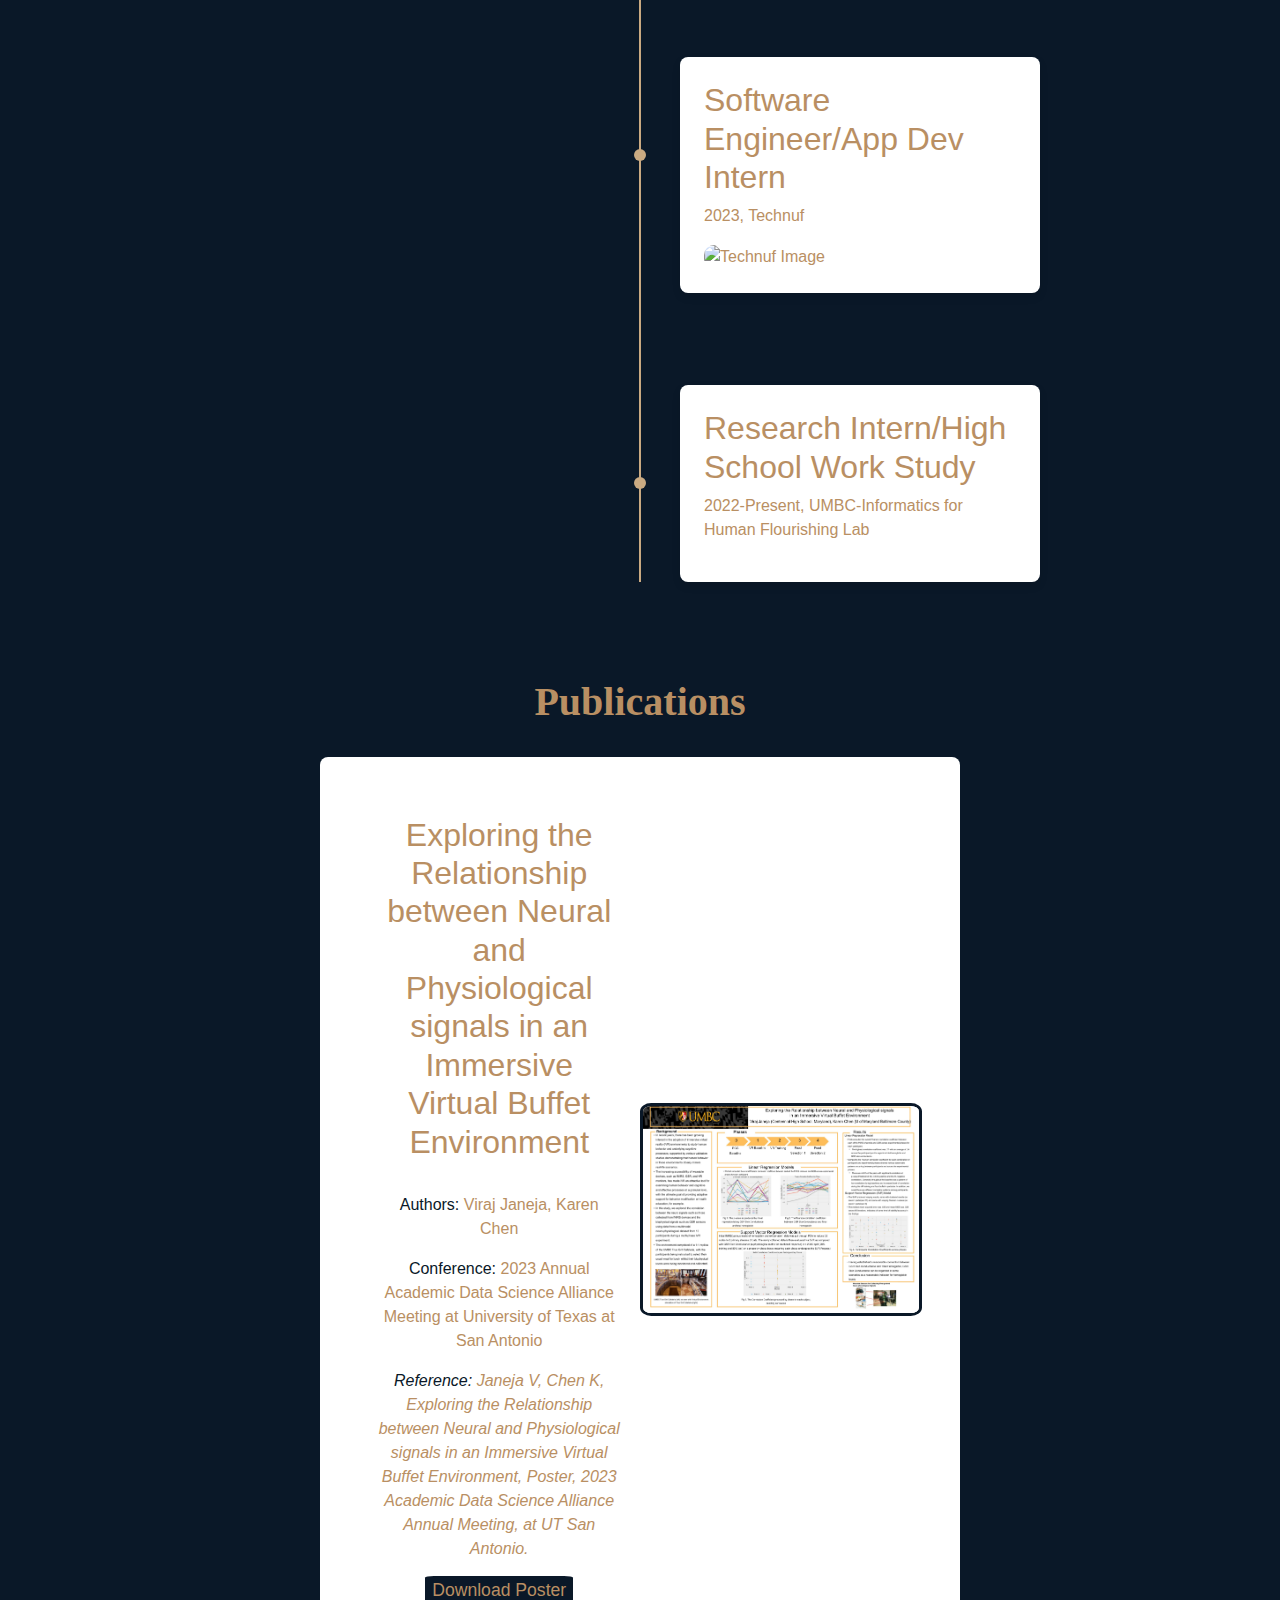
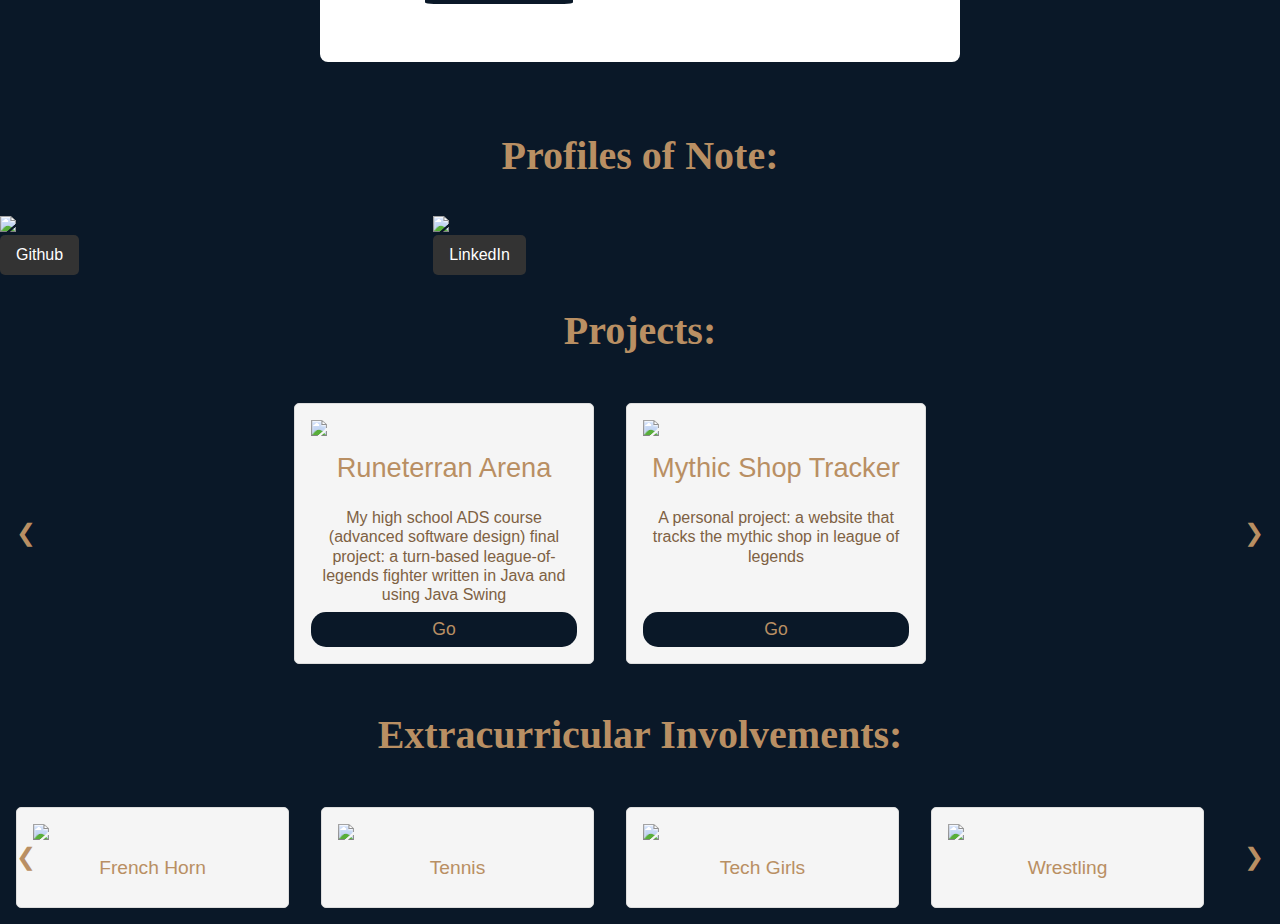
==== commit 05f43e6a: "updated website with new resume and projects section" ====
--- a/index.html
+++ b/index.html
@@ -21,10 +21,10 @@
             <div id = "about me" class="row">
                 <div class="col-md-6 text-center">
                         <p class="margind1">Viraj Janeja</p>
-                        <a href="lib/Viraj Janeja Resume MAIN 11-12-23.pdf" download>
+                        <a href="lib/MAIN Viraj Janeja Resume 9-21-24.pdf" download>
                             <button class="resume-button">Resume</button>
                         </a>
-                        <p class="resume-Update-Text">(Last Updated: 11/5/2023)</p>
+                        <p class="resume-Update-Text">(Last Updated: 9/21/2924)</p>
                 </div>
                 <div class="col-md-6">
                     <img class = "pic1" src="https://www.insidehighered.com/sites/default/server_files/media/laptop-cloud-storage-shared-access-isometric-vector-id1063730694_0.jpg">
@@ -56,6 +56,7 @@
             <h2>Software Engineer/App Dev Intern</h2>
             <p>2023, Technuf</p>
             </div>
+            <img src="lib/TechnufPic.jpg" alt="Technuf Image" width="100%" style="border-radius: 10px;">
         </div>
         
         <div class="dot"></div>
@@ -97,28 +98,70 @@
         <!-- --------------------Profiles of interest------------------ -->
 
 
-    <p class="profileTitle">Profiles of Note:</p>
+
+    <p class="WEtitle">Profiles of Note:</p>
+    <div class="grid-container">
+        <div class="grid-item">
+            <img src="lib\GitHub-Mark.png">
+            <div class="overlay">
+                <a href="https://github.com/VirajJaneja" target="_blank" class="download-button">Github</a>
+            </div>
+        </div>
+
+        <div class="grid-item">
+            <img src="lib\linkedIN.png">
+            <div class="overlay">
+                <a href="https://www.linkedin.com/in/viraj-janeja-91032324b/" target="_blank" class="download-button">LinkedIn</a>
+            </div>
+        </div>
+    </div>
+
+    <!-- --------------------Projects------------------ -->
+    <p class="WEtitle">Projects:</p>
     <div class="panel-container">
         <button class="nav-button left-button">&#10094;</button>
         <div class="card-panel">
-            <div class="card" href="hcpss.me">
-                <img src="lib\GitHub-Mark.png" alt="RuneterranArena">
-                <h2 class="card-title">Github</h2>
-                <a href="https://github.com/VirajJaneja" class="download-button" target="_blank">Go</a>
+            <div class="card">
+                <img src="lib/RuneterranArena.png">
+                <h2 class="card-title-projects">Runeterran Arena</h2>
+                <h2 class="card-text">My high school ADS course (advanced software design) final project: a turn-based league-of-legends fighter written in Java and using Java Swing</h2>
+                <a class="project-go" href="https://github.com/VirajJaneja/RuneterranArena" target="_blank" download>Go</a>
+            </div>
+            <div class="card">
+                <img src="lib/LoL_icon.png">
+                <h2 class="card-title-projects">Mythic Shop Tracker</h2>
+                <h2 class="card-text">A personal project: a website that tracks the mythic shop in league of legends</h2>
+                <a class="project-go" href="https://virajjaneja.github.io/MythicShopTracker/" target="_blank" download>Go</a>
+            </div>
+        </div>
+        <button class="nav-button right-button">&#10095;</button>
+    </div>
 
+    
+    <!-- --------------------Recreation/Interests------------------ -->
+
+
+    <p class="WEtitle">Extracurricular Involvements:</p>
+    <div class="panel-container">
+        <button class="nav-button left-button">&#10094;</button>
+        <div class="card-panel">
+            <div class="card">
+                <img src="lib/frenchhornMe.jpg">
+                <h2 class="card-title">French Horn</h2>
             </div>
-            <div class="card" href="hcpss.me">
-                <img src="lib\linkedIN.png" alt="RuneterranArena">
-                <h2 class="card-title">Linked In</h2>
-                <a href="https://www.linkedin.com/in/viraj-janeja-91032324b/" class="download-button" target="_blank">Go</a>
-
+            <div class="card">
+                <img src="lib/tennis.jpg">
+                <h2 class="card-title">Tennis</h2>
             </div>
-            <!-- <div class="card" href="hcpss.me">
-                <img src="lib\LoL_icon.png" alt="RuneterranArena">
-                <h2 class="card-title">League of Legends</h2>
-                <a href="https://www.op.gg/summoners/na/Dragonlord1131" class="download-button" target="_blank">Go</a>
-
-            </div> -->
+            <div class="card">
+                <img src="lib/techgirls.webp">
+                <h2 class="card-title">Tech Girls</h2>
+            </div>
+            <div class="card">
+                <img src="lib/chseagle.png">
+                <h2 class="card-title">Wrestling</h2>
+            </div>
+            
         </div>
         <button class="nav-button right-button">&#10095;</button>
     </div>
--- a/projectsCSS.css
+++ b/projectsCSS.css
@@ -32,6 +32,40 @@
 margin-top: 1rem;
 text-align: center;
 }
+.card-title-projects {
+    font-size: 1.7rem;
+    margin-top: 1rem;
+    text-align: center;
+    }
+.card-text{
+    font-size: 1rem;
+    margin-top: 1rem;
+    text-align: center;
+    color:#7e6143;
+}
+
+.project-go {
+    width: 100%;
+    padding: 1.5% 3%;
+    background-color: #0A1828;
+    border-radius: 15px;
+    border-color: #b98f63;
+    font-size: 110%;
+    color: #b98f63;
+    background-color: solid;
+    text-align: center;
+    cursor:crosshair;
+    transition: background-color 0.3s ease-in-out, transform 0.3s ease-in-out;
+    text-decoration: none;
+    margin-top: auto;
+}
+
+.project-go:hover {
+    background-color: #caaa82;
+    transform: scale(1.05);
+    color:#0A1828;
+  }
+
 .download-button {
 display: inline-block;
 padding: 0.5rem 1rem;
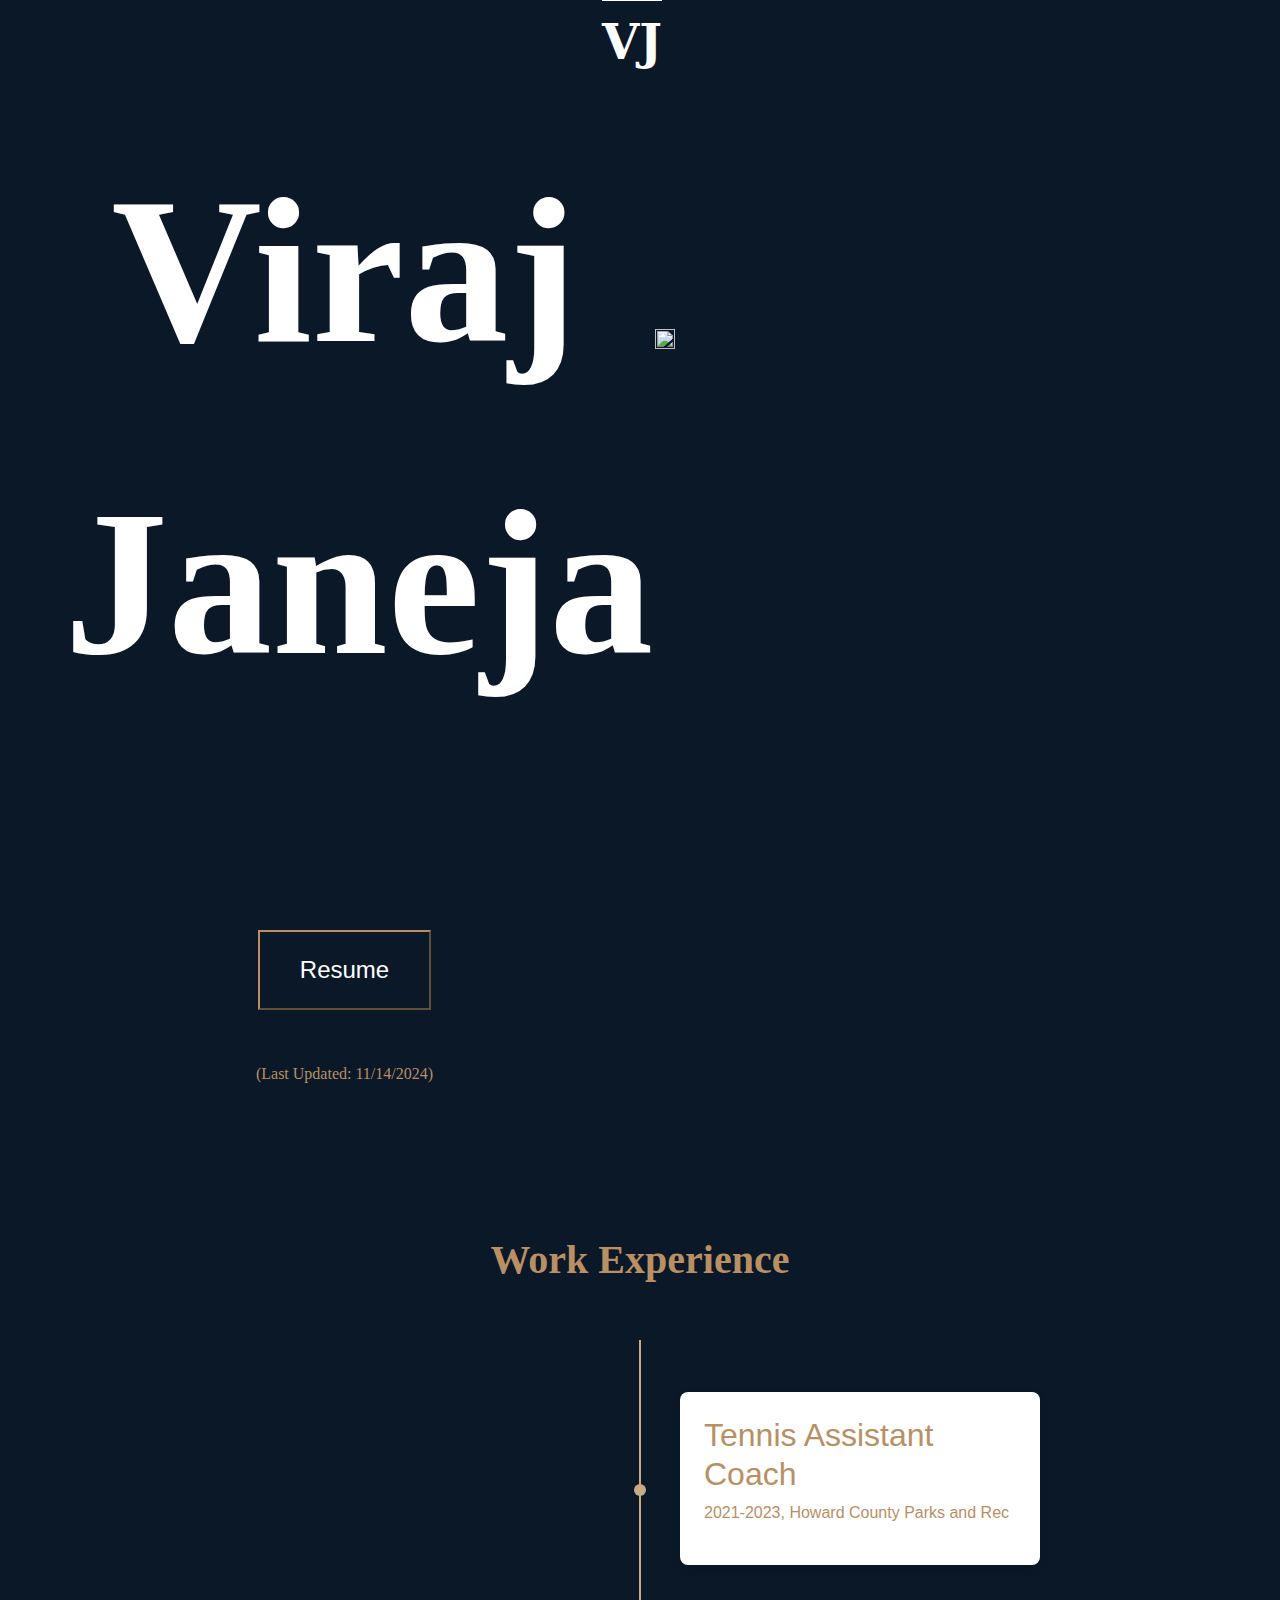
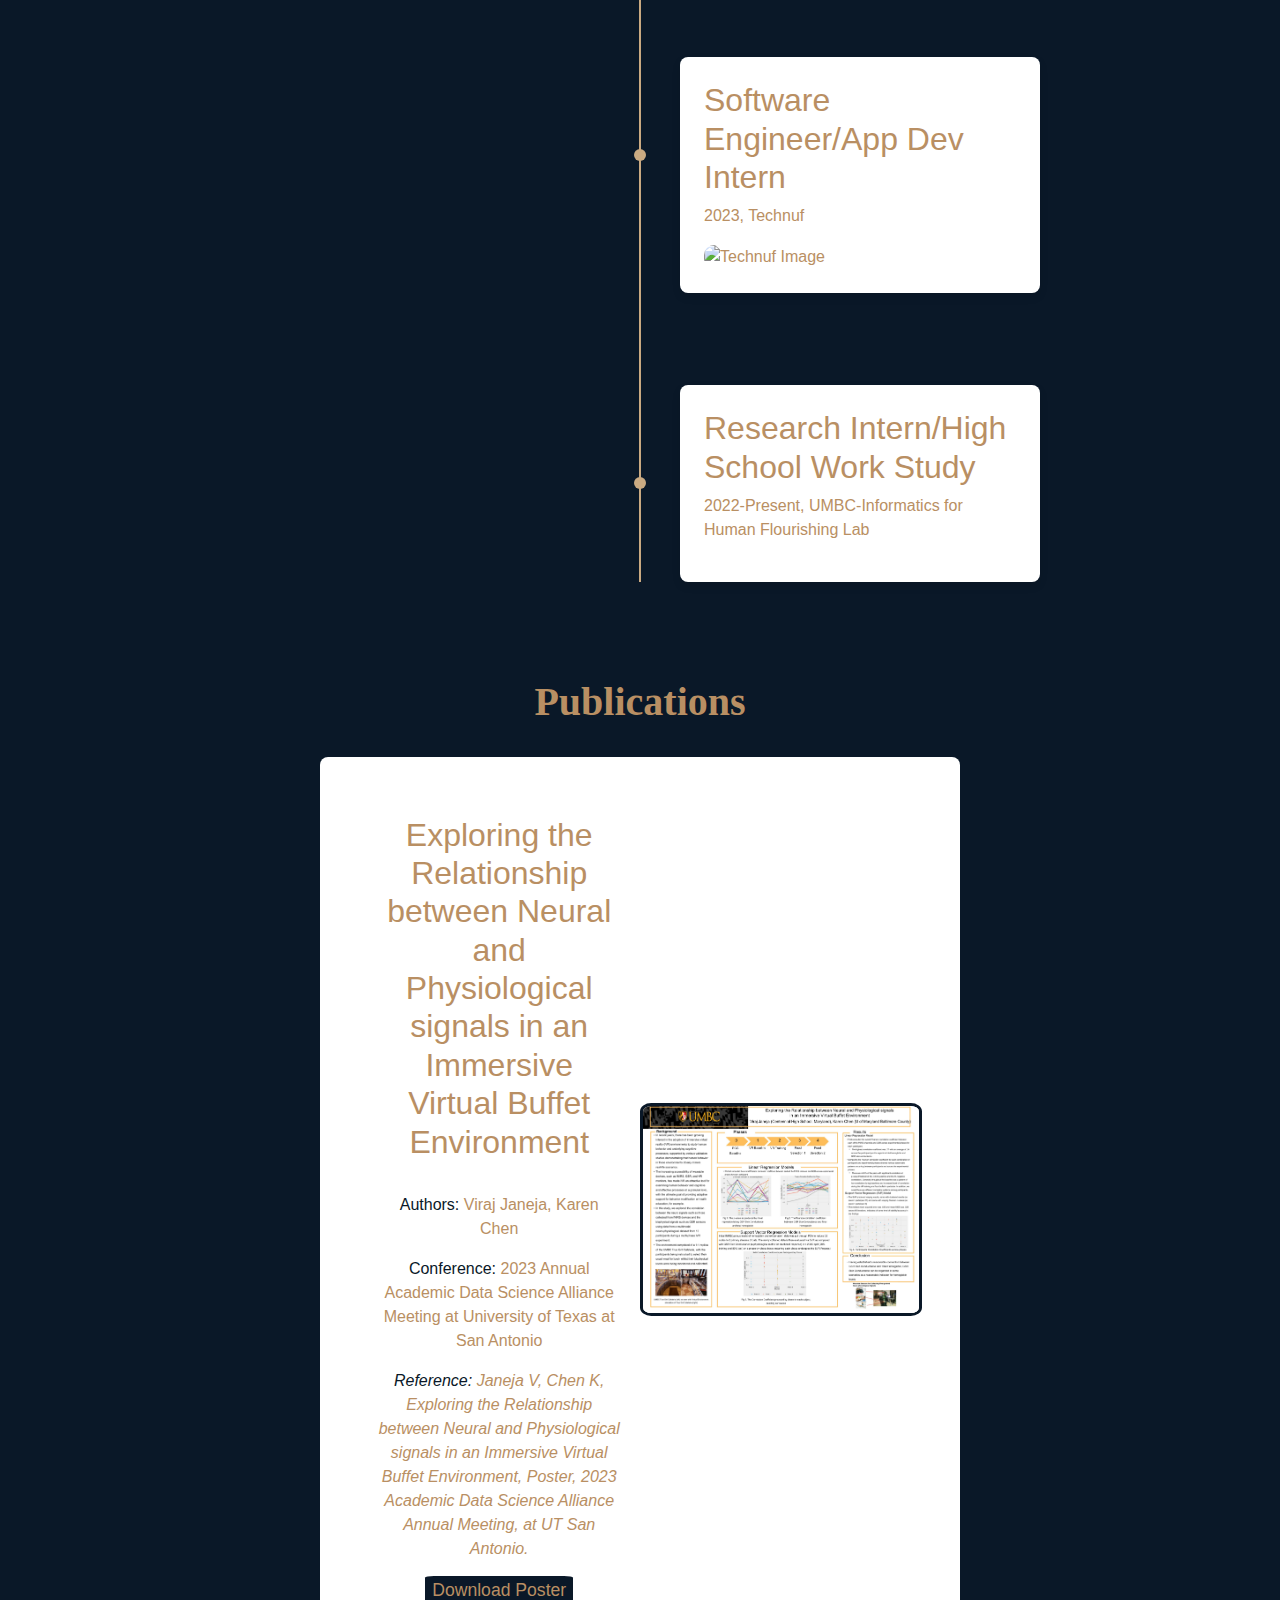
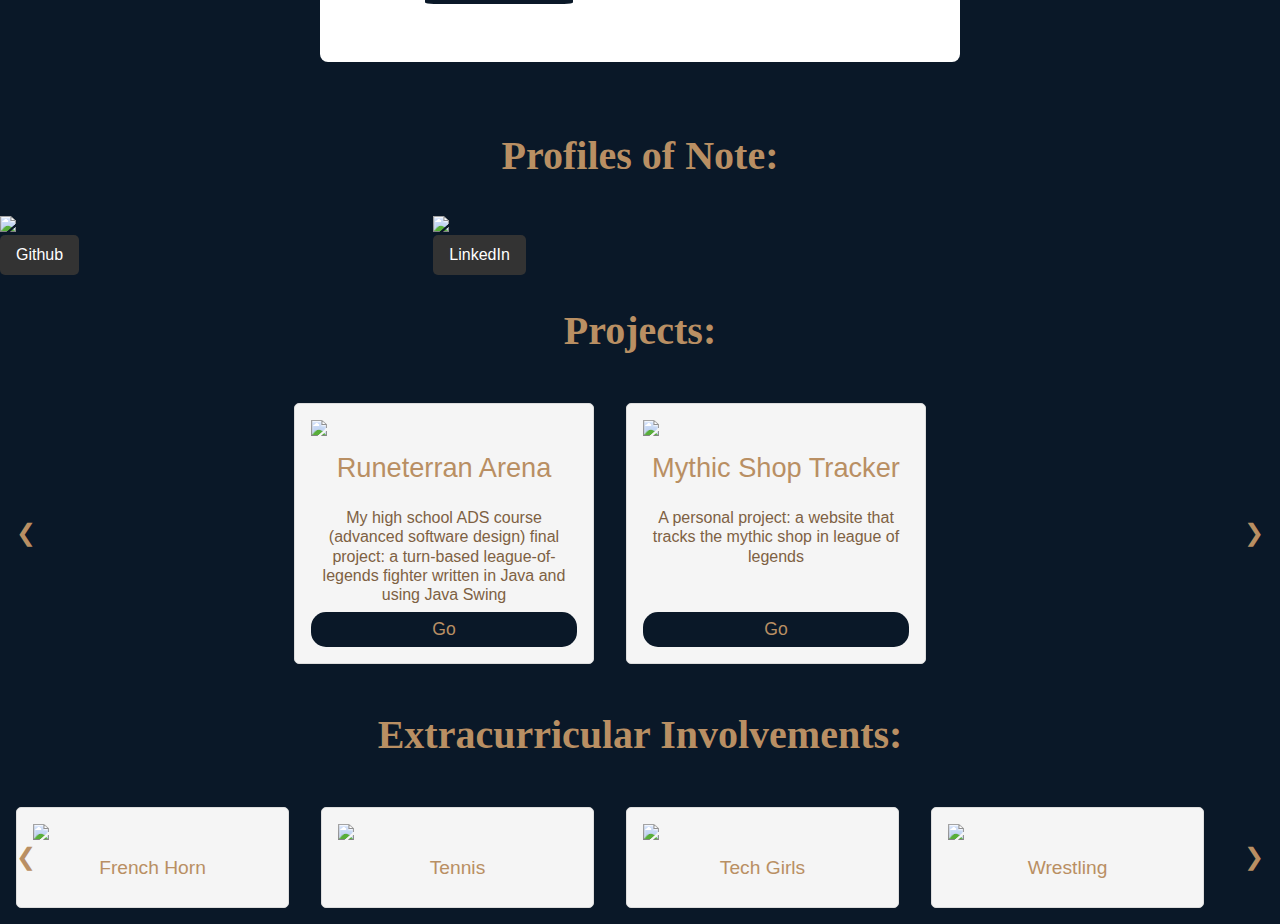
==== commit 6b2c5514: "Updated Resume" ====
--- a/index.html
+++ b/index.html
@@ -21,10 +21,10 @@
             <div id = "about me" class="row">
                 <div class="col-md-6 text-center">
                         <p class="margind1">Viraj Janeja</p>
-                        <a href="lib/MAIN Viraj Janeja Resume 9-21-24.pdf" download>
+                        <a href="lib/MAIN Viraj Janeja Resume 11-14-24.pdf" download>
                             <button class="resume-button">Resume</button>
                         </a>
-                        <p class="resume-Update-Text">(Last Updated: 9/21/2924)</p>
+                        <p class="resume-Update-Text">(Last Updated: 11/14/2024)</p>
                 </div>
                 <div class="col-md-6">
                     <img class = "pic1" src="https://www.insidehighered.com/sites/default/server_files/media/laptop-cloud-storage-shared-access-isometric-vector-id1063730694_0.jpg">
@@ -131,7 +131,7 @@
                 <img src="lib/LoL_icon.png">
                 <h2 class="card-title-projects">Mythic Shop Tracker</h2>
                 <h2 class="card-text">A personal project: a website that tracks the mythic shop in league of legends</h2>
-                <a class="project-go" href="https://virajjaneja.github.io/MythicShopTracker/" target="_blank" download>Go</a>
+                <a class="project-go" href="https://mythicshoptracker.pages.dev/" target="_blank" download>Go</a>
             </div>
         </div>
         <button class="nav-button right-button">&#10095;</button>
